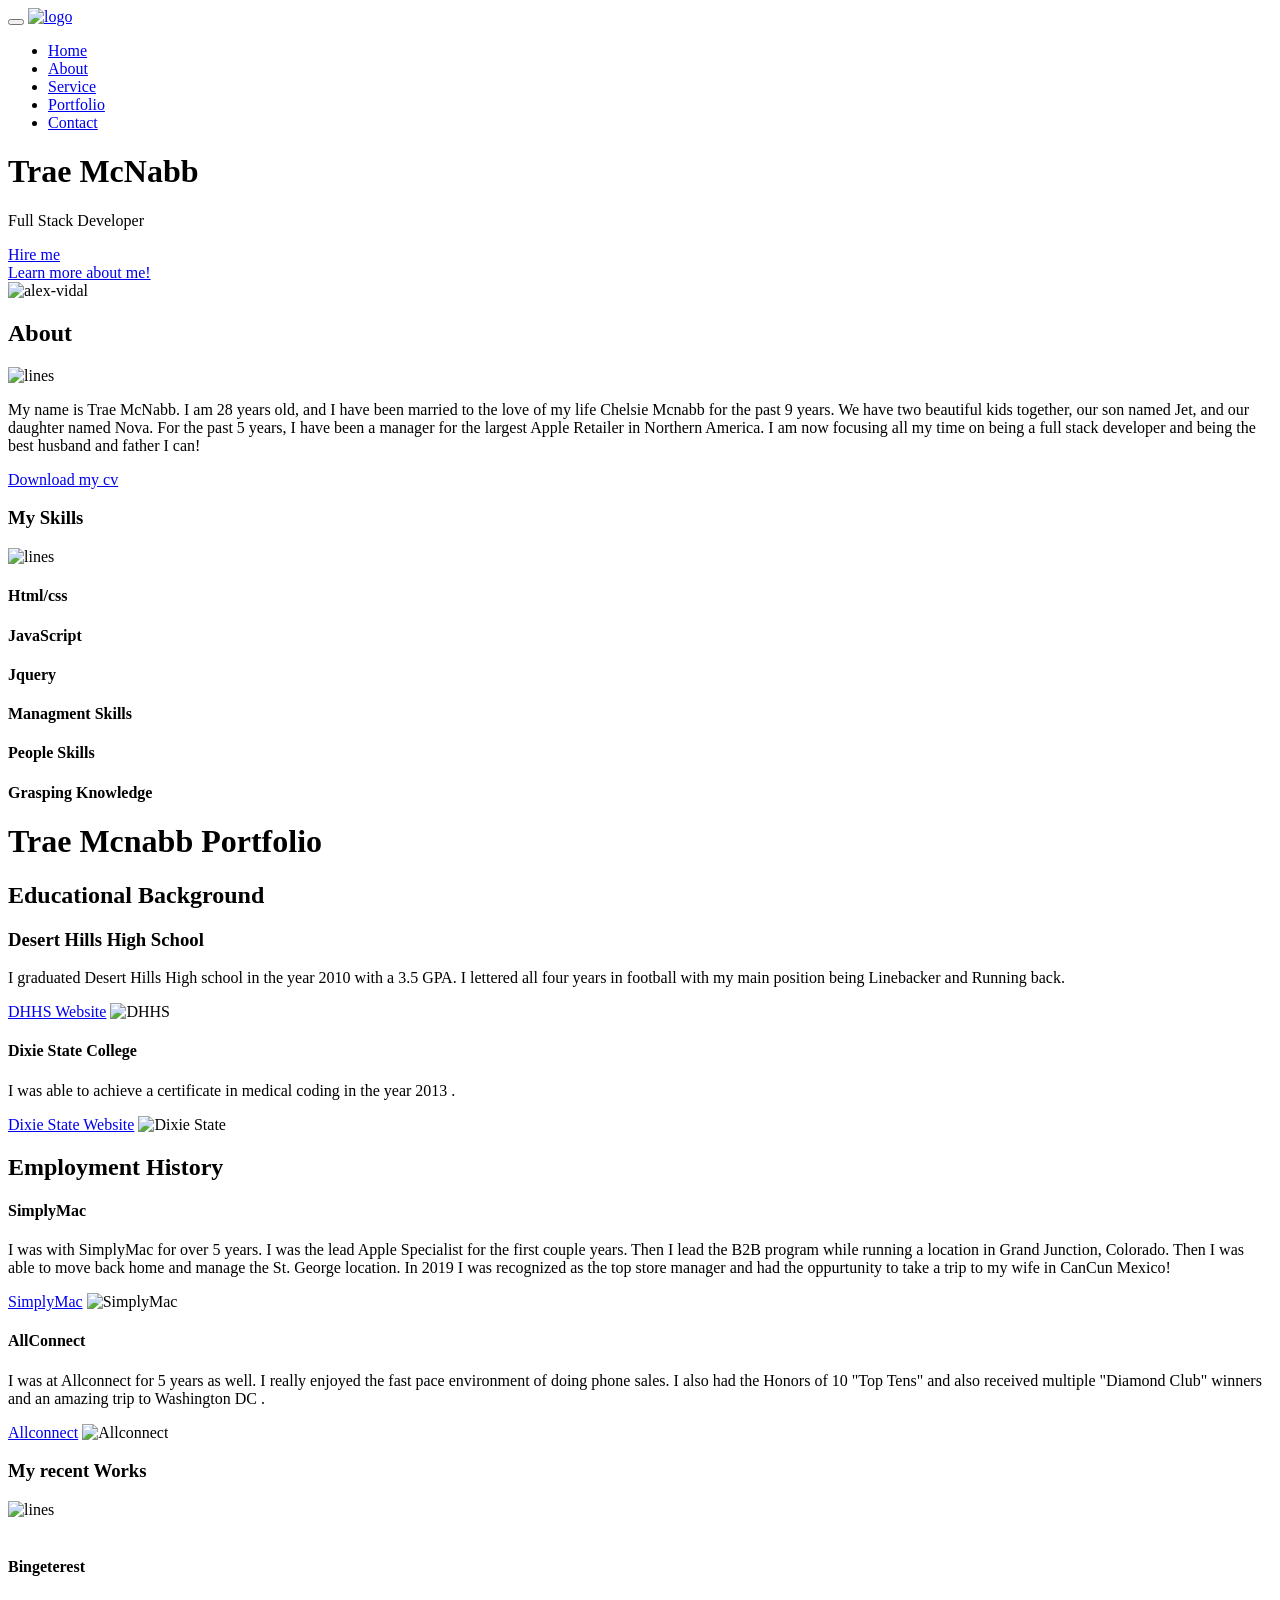
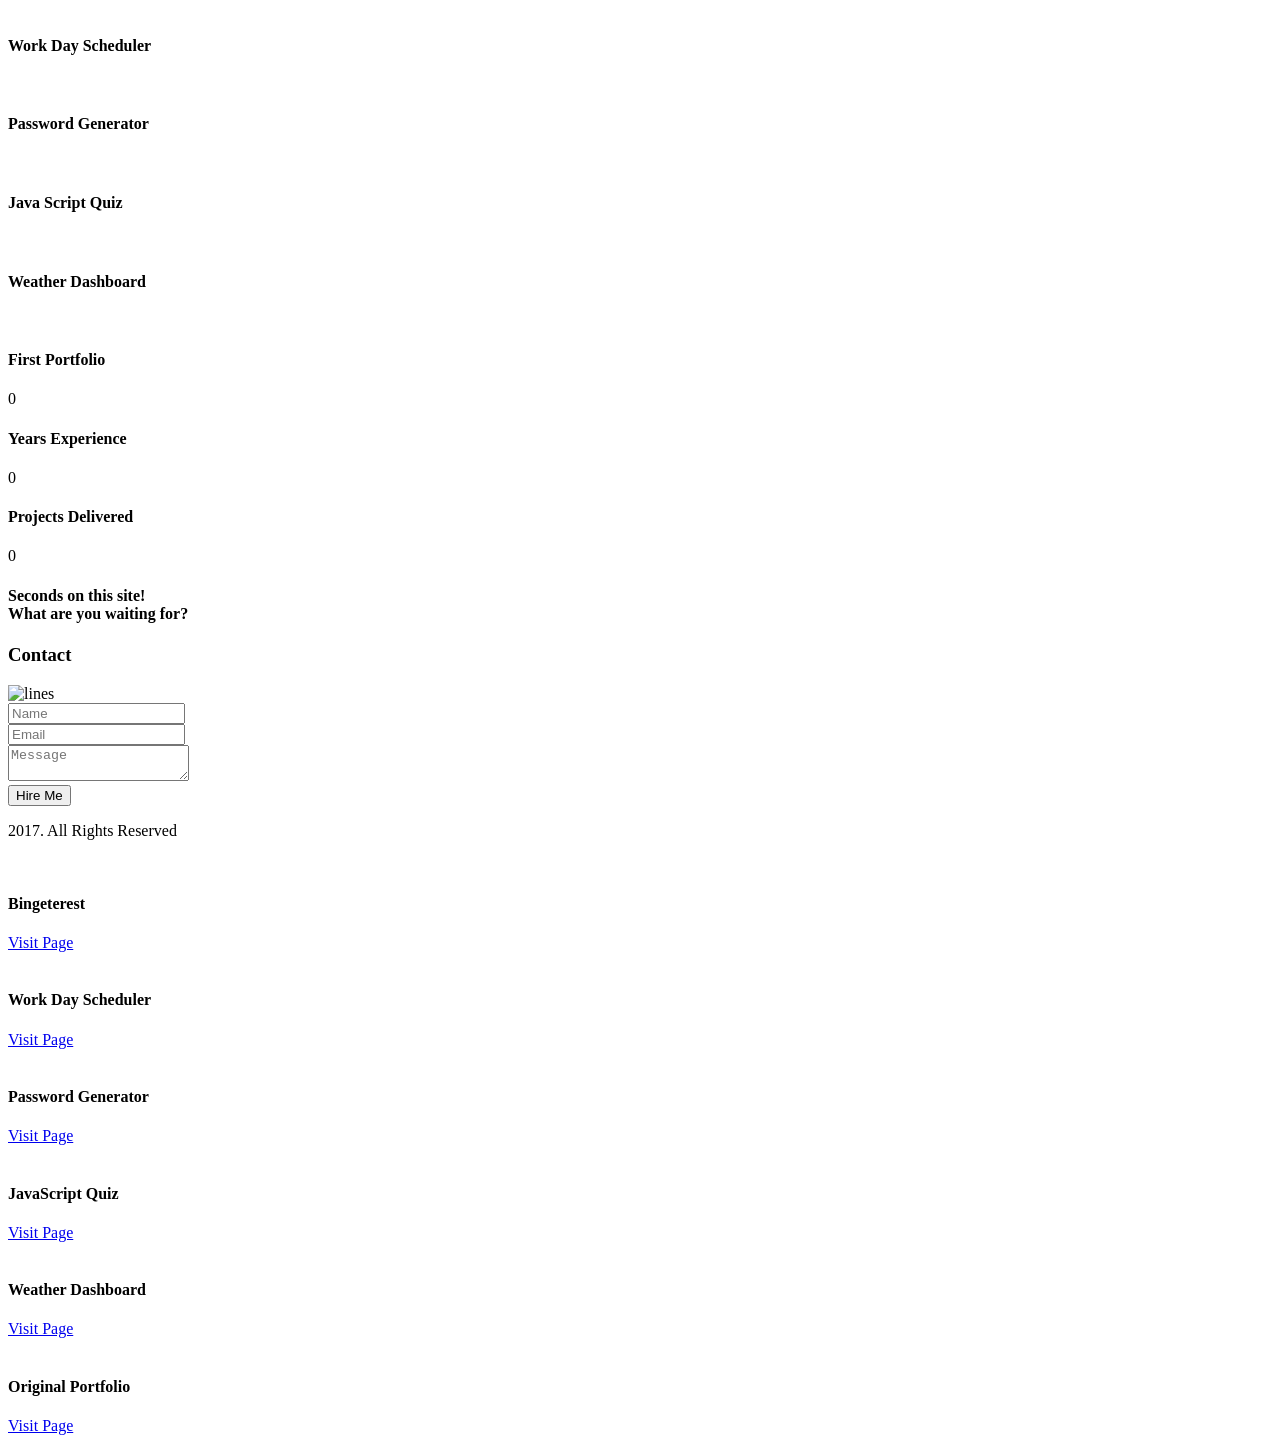
==== index.html @ 836721b4 "upload" ====
<!DOCTYPE html>
<html lang="en">
<head>

    <!-- Basic Page Needs
    ================================================== -->
    <meta http-equiv="Content-Type" content="text/html; charset=utf-8">
    <meta http-equiv="X-UA-Compatible" content="IE=edge">

    <title>PortfolioPerfect</title>

    <meta name="description" content="">
    <meta name="author" content="">
    <meta name="keywords" content="">

    <!-- Mobile Specific Metas
    ================================================== -->
    <meta name="viewport" content="width=device-width, minimum-scale=1.0, maximum-scale=1.0">
    <meta name="apple-mobile-web-app-capable" content="yes" />

    <!-- Fonts -->
    <link href="https://fonts.googleapis.com/css?family=Open+Sans:300,400,600,700" rel="stylesheet">
    <link rel="stylesheet" href="https://cdnjs.cloudflare.com/ajax/libs/font-awesome/5.15.2/css/all.min.css" integrity="sha512-HK5fgLBL+xu6dm/Ii3z4xhlSUyZgTT9tuc/hSrtw6uzJOvgRr2a9jyxxT1ely+B+xFAmJKVSTbpM/CuL7qxO8w==" crossorigin="anonymous" />
    <!-- Favicon
    ================================================== -->
    <link rel="apple-touch-icon" sizes="180x180" href="assets/img/apple-touch-icon.png">
    <link rel="icon" type="image/png" sizes="16x16" href="assets/img/logo.png">

    <!-- Stylesheets
    ================================================== -->
    <!-- Bootstrap core CSS -->
    <link href="assets/css/bootstrap.min.css" rel="stylesheet">

    <!-- Custom styles for this template -->
    <link href="assets/css/style.css" rel="stylesheet">
    <link href="assets/css/responsive.css" rel="stylesheet">

    <!-- HTML5 shim and Respond.js IE8 support of HTML5 elements and media queries -->
    <!--[if lt IE 9]>
    <script src="https://oss.maxcdn.com/libs/html5shiv/3.7.0/html5shiv.js"></script>
    <script src="https://oss.maxcdn.com/libs/respond.js/1.4.2/respond.min.js"></script>
    <![endif]-->

</head>
<body>

    <header id="masthead" class="site-header" data-anchor-target=".hero" data-top="background: rgba(255,255,255,0); padding: 30px 0; box-shadow: 0px 0px 20px 6px rgba(0, 0, 0, 0);" data-top-bottom="background: rgba(255,255,255,1); padding: 10px 0; box-shadow: 0px 0px 20px 6px rgba(0, 0, 0, 0.2);">
        <nav id="primary-navigation" class="site-navigation">
            <div class="container">
                <div class="navbar-header page-scroll">

                    <button type="button" class="navbar-toggle collapsed" data-target="#portfolio-perfect-collapse" aria-expanded="false" >
                        <span class="icon-bar"></span>
                        <span class="icon-bar"></span>
                        <span class="icon-bar"></span>
                    </button>
                    
                    <a href="#hero" class="site-logo"><img src="assets/img/logo.png" alt="logo"></a>

                </div><!-- /.navbar-header -->

                <div class="main-menu" id="portfolio-perfect-collapse">

                    <ul class="nav navbar-nav navbar-right">

                        <li class="page-scroll"><a href="#hero">Home</a></li>
                        <li class="page-scroll"><a href="#about">About</a></li>
                        <li class="page-scroll"><a href="#service">Service</a></li>
                        <li class="page-scroll"><a href="#portfolio">Portfolio</a></li>
                        <li class="page-scroll"><a href="#contact">Contact</a></li>
                        
                    </ul><!-- /.navbar-nav -->

                </div><!-- /.navbar-collapse -->

            </div>
        </nav><!-- /.primary-navigation -->
    </header><!-- /#header -->

    <div id="hero" class="hero">
        <div class="container">
            <div class="row">

                <div class="col-md-6">
                    <h1>Trae McNabb</h1>
                    <div class="page-scroll">
                        <p class="job-title">Full Stack Developer</p>
                        <a href="#contact" class="btn btn-fill ">Hire me</a>
                        <div class="clearfix visible-xxs"></div>
                        <a href="#portfolio" class="btn btn-border">Learn more about me!</a>
                    </div>
                </div>
            
                <div class="col-md-6 text-right">
                    <img src="assets/img/portfolio.jpg" height="250px" width="400px"  alt="alex-vidal">
                </div>

            </div>
        </div>
    </div><!-- /.hero -->

    <main id="main" class="site-main">

        <section id="about" class="site-section section-about text-center">
            <div class="container">
                <div class="row">
                    <div class="col-md-6 col-md-offset-3">
                        <h2>About</h2>
                        <img src="assets/img/lines.svg" class="img-lines" alt="lines">
                        <p>My name is Trae McNabb. I am 28 years old, and I have been married to the love of my life Chelsie Mcnabb for the past 9 years. We have two beautiful kids together, our son named Jet, and our daughter named Nova. For the past 5 years, I have been a manager for the largest Apple Retailer in Northern America. I am now focusing all my time on being a full stack developer and being the best husband and father I can!</p>
                        <a href="http://www.grad.illinois.edu/sites/default/files/pdfs/cvsamples.pdf" class="btn btn-fill" target="_blank" download>Download my cv</a>
                    </div>
                </div>
            </div>
        </section><!-- /.secton-about -->

        <section class="site-section section-skills">
            <div class="container">
                <div class="text-center">
                    <h3>My Skills</h3>
                    <img src="assets/img/lines.svg" class="img-lines" alt="lines">
                </div>
                <div class="row">
                    <div class="col-md-4">
                        <div class="skill">
                            <h4>Html/css</h4>
                            <div class="progress">
                                <div class="progress-bar" role="progressbar" data-transitiongoal="85"></div><!-- /.progress-bar -->
                            </div><!-- /.progress -->
                        </div><!-- /.skill -->
                        <div class="skill">
                            <h4>JavaScript</h4>
                            <div class="progress">
                                <div class="progress-bar" role="progressbar" data-transitiongoal="65"></div><!-- /.progress-bar -->
                            </div><!-- /.progress -->
                        </div><!-- /.skill -->
                    </div>
                    <div class="col-md-4">
                        <div class="skill">
                            <h4>Jquery</h4>
                            <div class="progress">
                                <div class="progress-bar" role="progressbar" data-transitiongoal="82"></div><!-- /.progress-bar -->
                            </div><!-- /.progress -->
                        </div><!-- /.skill -->
                        <div class="skill">
                            <h4>Managment Skills</h4>
                            <div class="progress">
                                <div class="progress-bar" role="progressbar" data-transitiongoal="95"></div><!-- /.progress-bar -->
                            </div><!-- /.progress -->
                        </div><!-- /.skill -->
                    </div>
                    <div class="col-md-4">
                        <div class="skill">
                            <h4>People Skills</h4>
                            <div class="progress">
                                <div class="progress-bar" role="progressbar" data-transitiongoal="97"></div><!-- /.progress-bar -->
                            </div><!-- /.progress -->
                        </div><!-- /.skill -->
                        <div class="skill">
                            <h4>Grasping Knowledge</h4>
                            <div class="progress">
                                <div class="progress-bar" role="progressbar" data-transitiongoal="95"></div><!-- /.progress-bar -->
                            </div><!-- /.progress -->
                        </div><!-- /.skill -->
                    </div>
                </div>
            </div>
        </section><!-- /.secton-skills -->

        <h1 class="text-center">Trae Mcnabb Portfolio</h1>
        <div class="card text-center">
          <div class="card-header">
            <h2 class="text-primary">Educational Background</h2>
          </div>
          <div class="card-body">
            <h3 class="card-title">Desert Hills High School</h3>
            <p class="card-text">I graduated Desert Hills High school in the year 2010 with a 3.5 GPA. I lettered all four
              years in
              football with my main position being Linebacker and Running back. </p>
            <a href="https://dhthunder.org/" target="_blank" class="btn btn-primary">DHHS Website</a>
            <img src="https://dhthunder.org/wp-content/uploads/sites/34/2014/01/Thunder_BigT_Shield-150x150.jpg"
              width="100px" height="100px" alt="DHHS" class="img-thumbnail">
          </div>
          <div class="card-footer text-muted">
          </div>
          <div class="card-body">
            <h4 class="card-title">Dixie State College</h4>
            <p class="card-text">I was able to achieve a certificate in medical coding in the year 2013 .</p>
            <a href="https://dixie.edu/" target="_blank" class="btn btn-primary">Dixie State Website</a>
            <img src="https://dixie.edu/wp-content/uploads/2019/08/1920x1080-1024x576.jpg" width="150px" height="150px"
              alt="Dixie State" class="img-thumbnail">
          </div>
          <div class="card-footer text-muted">
            <h2 class="text-primary">Employment History</h2>
          </div>
          <div class="card-body">
            <h4 class="card-title">SimplyMac</h4>
            <p class="card-text">I was with SimplyMac for over 5 years. I was the lead Apple Specialist for the first
              couple years. Then I lead the B2B program while running a location in Grand Junction, Colorado. Then I was
              able to move back home and manage the St. George location. In 2019 I was recognized as the top store manager
              and had the oppurtunity to take a trip to my wife in CanCun Mexico! </p>
            <a href="https://simplymac.com" target="_blank" class="btn btn-primary">SimplyMac</a>
            <img
              src="https://cdn.shopify.com/s/files/1/1525/0840/files/SM_logo-primary_CMYK-Charcoal_500x_e6d238ae-8790-4300-ab94-24f744f39207_500x.png?v=1591983874"
              width="150px" height="150px" alt="SimplyMac" class="img-thumbnail">
            <div class="card-footer text-muted">
            </div>
            <div class="card-body">
              <h4 class="card-title">AllConnect</h4>
              <p class="card-text">I was at Allconnect for 5 years as well. I really enjoyed the fast pace environment of
                doing phone sales. I also had the Honors of 10 "Top Tens" and also received multiple "Diamond Club"
                winners and an amazing trip to Washington DC .</p>
              <a href="https://www.allconnect.com/" target="_blank" class="btn btn-primary">Allconnect</a>
              <img
                src="https://res-5.cloudinary.com/crunchbase-production/image/upload/c_lpad,h_170,w_170,f_auto,b_white,q_auto:eco/v1429740011/dbr8umysdcnnr0fxrzpr.jpg"
                width="150px" height="150px" alt="Allconnect" class="img-thumbnail">
            </div>
          </div>
        </div>
      </div>
        </section><!-- /.secton-services -->

        <section id="portfolio" class="site-section section-portfolio">
            <div class="container">
                <div class="text-center">
                    <h3>My recent Works</h3>
                    <img src="assets/img/lines.svg" class="img-lines" alt="lines">
                </div>
                <div class="row">
                    <div class="col-md-4 col-xs-6">
                        <div class="portfolio-item">
                            <img src="assets/img/bingeterest.png" class="img-res" alt="">
                            <div class="portfolio-item-info">
                                <h4>Bingeterest</h4>
                                <a href="#" data-toggle="modal" data-target="#portfolioItem1"><span class="glyphicon glyphicon-eye-open"></span></a>
                                <a href="#"><span class="glyphicon glyphicon-link"></span></a>
                            </div><!-- /.portfolio-item-info -->
                        </div><!-- /.portfolio-item -->
                    </div>
                    <div class="col-md-4 col-xs-6">
                        <div class="portfolio-item">
                            <img src="assets/img/workday.png" class="img-res" alt="">
                            <div class="portfolio-item-info">
                                <h4>Work Day Scheduler</h4>
                                <a href="#" data-toggle="modal" data-target="#portfolioItem2"><span class="glyphicon glyphicon-eye-open"></span></a>
                                <a href="#"><span class="glyphicon glyphicon-link"></span></a>
                            </div><!-- /.portfolio-item-info -->
                        </div><!-- /.portfolio-item -->
                    </div>
                    <div class="col-md-4 col-xs-6">
                        <div class="portfolio-item">
                            <img src="assets/img/password.png" class="img-res" alt="">
                            <div class="portfolio-item-info">
                                <h4>Password Generator</h4>
                                <a href="#" data-toggle="modal" data-target="#portfolioItem3"><span class="glyphicon glyphicon-eye-open"></span></a>
                                <a href="#"><span class="glyphicon glyphicon-link"></span></a>
                            </div><!-- /.portfolio-item-info -->
                        </div><!-- /.portfolio-item -->
                    </div>
                    <div class="col-md-4 col-xs-6">
                        <div class="portfolio-item">
                            <img src="assets/img/quiz.png" class="img-res" alt="">
                            <div class="portfolio-item-info">
                                <h4>Java Script Quiz</h4>
                                <a href="#" data-toggle="modal" data-target="#portfolioItem4"><span class="glyphicon glyphicon-eye-open"></span></a>
                                <a href="#"><span class="glyphicon glyphicon-link"></span></a>
                            </div><!-- /.portfolio-item-info -->
                        </div><!-- /.portfolio-item -->
                    </div>
                    <div class="col-md-4 col-xs-6">
                        <div class="portfolio-item">
                            <img src="assets/img/weather.png" class="img-res" alt="">
                            <div class="portfolio-item-info">
                                <h4>Weather Dashboard</h4>
                                <a href="#" data-toggle="modal" data-target="#portfolioItem5"><span class="glyphicon glyphicon-eye-open"></span></a>
                                <a href="#"><span class="glyphicon glyphicon-link"></span></a>
                            </div><!-- /.portfolio-item-info -->
                        </div><!-- /.portfolio-item -->
                    </div>
                    <div class="col-md-4 col-xs-6">
                        <div class="portfolio-item">
                            <img src="assets/img/started.png" class="img-res" alt="">
                            <div class="portfolio-item-info">
                                <h4>First Portfolio</h4>
                                <a href="#" data-toggle="modal" data-target="#portfolioItem6"><span class="glyphicon glyphicon-eye-open"></span></a>
                                <a href="#"><span class="glyphicon glyphicon-link"></span></a>
                            </div><!-- /.portfolio-item-info -->
                        </div><!-- /.portfolio-item -->
                    </div>
                </div>
            </div>
        </section><!-- /.secton-portfolio -->

        <section class="site-section section-counters text-center">
            <div class="container">
                <div class="row">
                    <div class="col-sm-4 col-xs-12">
                        <p class="counter start" data-to="1" data-speed="2000">0</p>
                        <h4>Years Experience</h4>
                    </div>
                    <div class="col-sm-4 col-xs-12">
                        <p class="counter start" data-to="10" data-speed="2000">0</p>       
                        <h4>Projects Delivered</h4>      
                    </div>
                    <div class="col-sm-4 col-xs-12">
                        <p id="infinity" class="counter" data-from="0" data-to="1" data-speed="1000">0</p>
                        <h4>Seconds on this site!<br>What are you waiting for?</h4>
                    </div>
                </div>
            </div>
        </section><!-- /.section-counters -->

        <section id="contact" class="site-section section-form text-center">
            <div class="container">

                <h3>Contact</h3>
                <img src="assets/img/lines.svg" class="img-lines" alt="lines">
                <form>
                    <div class="row">
                        <div class="col-sm-6">
                            <input type="text" name="name" class="form-control mt-x-0" placeholder="Name" required>
                        </div>
                        <div class="col-sm-6">
                            <input type="email" name="email" class="form-control" placeholder="Email" required>   
                        </div>
                        <div class="col-sm-12">
                            <textarea name="message" id="mesaage" class="form-control" placeholder="Message" required></textarea>
                        </div>
                    </div>
                    <button href="#" class="btn btn-border" type="submit">Hire Me <span class="glyphicon glyphicon-send"></span></button>
                </form>
            </div>
        </section><!-- /.section-form -->

    </main><!-- /#main -->

    <footer id="colophon" class="site-footer">
        <div class="container">
            <div class="row">
                <div class="col-sm-4 col-xs-12">
                    <a class="icon facebook-bg" href="#"><i class="icon-facebook"></i></a>
                    <a class="icon twitter-bg" href="#"><i class="icon-twitter"></i></a>
                    <a class="icon gplus-bg" href="#"><i class="icon-linkedin"></i></a>
                    <a class="icon linkedin-bg" href="#"><i class="icon-gplus"></i></a>
                </div>
                <div class="col-sm-4 col-sm-offset-0 col-xs-6 col-xs-offset-3"><p class="copyright">2017. All Rights Reserved</p></div>
                <div class="col-sm-4 col-xs-3">
                    <div class="text-right page-scroll">
                        <a class="icon icon-up-bg" href="#hero"><i class="icon-up"></i></a>
                    </div>
                </div>
            </div>
        </div>
    </footer><!-- /#footer -->

    <!-- Modals -->
    <div id="portfolioItem1" class="modal fade" role="dialog">
      <div class="modal-dialog">
        <div class="modal-content">
          <div class="modal-header">
            <a class="close" data-dismiss="modal"><span class="glyphicon glyphicon-remove"></span></a>
            <img class="img-res" src="assets/img/bingeterest.png" alt="">
          </div>
          <div class="modal-body">
            <h4 class="modal-title">Bingeterest</h4>
          </div>
          <div class="modal-footer">
            <a href="https://landonross.github.io/Bingeterest/" class="btn btn-fill">Visit Page</a>
          </div>
        </div><!-- /.modal-content -->
      </div><!-- /.modal-dialog -->
    </div><!-- /.modal -->

    <div id="portfolioItem2" class="modal fade" role="dialog">
      <div class="modal-dialog">
        <div class="modal-content">
          <div class="modal-header">
            <a class="close" data-dismiss="modal"><span class="glyphicon glyphicon-remove"></span></a>
            <img class="img-res" src="assets/img/weather.png" alt="">
          </div>
          <div class="modal-body">
            <h4 class="modal-title">Work Day Scheduler</h4>
          </div>
          <div class="modal-footer">
            <a href="https://trae1357.github.io/calender/" class="btn btn-fill">Visit Page</a>
          </div>
        </div><!-- /.modal-content -->
      </div><!-- /.modal-dialog -->
    </div><!-- /.modal -->

    <div id="portfolioItem3" class="modal fade" role="dialog">
      <div class="modal-dialog">
        <div class="modal-content">
          <div class="modal-header">
            <a class="close" data-dismiss="modal"><span class="glyphicon glyphicon-remove"></span></a>
            <img class="img-res" src="assets/img/password.png" alt="">
          </div>
          <div class="modal-body">
            <h4 class="modal-title">Password Generator</h4>
          </div>
          <div class="modal-footer">
            <a href="https://trae1357.github.io/passwordgen/" class="btn btn-fill">Visit Page</a>
          </div>
        </div><!-- /.modal-content -->
      </div><!-- /.modal-dialog -->
    </div><!-- /.modal -->

    <div id="portfolioItem4" class="modal fade" role="dialog">
      <div class="modal-dialog">
        <div class="modal-content">
          <div class="modal-header">
            <a class="close" data-dismiss="modal"><span class="glyphicon glyphicon-remove"></span></a>
            <img class="img-res" src="assets/img/quiz.png" alt="">
          </div>
          <div class="modal-body">
            <h4 class="modal-title">JavaScript Quiz</h4>
          </div>
          <div class="modal-footer">
            <a href="https://trae1357.github.io/quiz/" class="btn btn-fill">Visit Page</a>
          </div>
        </div><!-- /.modal-content -->
      </div><!-- /.modal-dialog -->
    </div><!-- /.modal -->

    <div id="portfolioItem5" class="modal fade" role="dialog">
      <div class="modal-dialog">
        <div class="modal-content">
          <div class="modal-header">
            <a class="close" data-dismiss="modal"><span class="glyphicon glyphicon-remove"></span></a>
            <img class="img-res" src="assets/img/weather.png" alt="">
          </div>
          <div class="modal-body">
            <h4 class="modal-title">Weather Dashboard</h4>
          </div>
          <div class="modal-footer">
            <a href="https://trae1357.github.io/weather/" class="btn btn-fill">Visit Page</a>
          </div>
        </div><!-- /.modal-content -->
      </div><!-- /.modal-dialog -->
    </div><!-- /.modal -->

    <div id="portfolioItem6" class="modal fade" role="dialog">
      <div class="modal-dialog">
        <div class="modal-content">
          <div class="modal-header">
            <a class="close" data-dismiss="modal"><span class="glyphicon glyphicon-remove"></span></a>
            <img class="img-res" src="assets/img/started.png" alt="">
          </div>
          <div class="modal-body">
            <h4 class="modal-title">Original Portfolio</h4>
          </div>
          <div class="modal-footer">
            <a href="https://trae1357.github.io/portfolio1/" class="btn btn-fill">Visit Page</a>
          </div>
        </div><!-- /.modal-content -->
      </div><!-- /.modal-dialog -->
    </div><!-- /.modal -->

    <!-- Bootstrap core JavaScript
    ================================================== -->
    <!-- Placed at the end of the document so the pages load faster -->
    <script src="https://ajax.googleapis.com/ajax/libs/jquery/3.1.1/jquery.min.js"></script>
    <script src="assets/js/bootstrap.min.js"></script>
    <script src="https://cdnjs.cloudflare.com/ajax/libs/jquery-easing/1.4.1/jquery.easing.min.js"></script>
    <script src="assets/js/skrollr.min.js"></script>
    <script src="https://cdnjs.cloudflare.com/ajax/libs/bootstrap-progressbar/0.9.0/bootstrap-progressbar.min.js"></script>
    <script src="assets/js/jquery.countTo.min.js"></script>
    <script src="assets/js/script.js"></script>
  
</body>
</html>
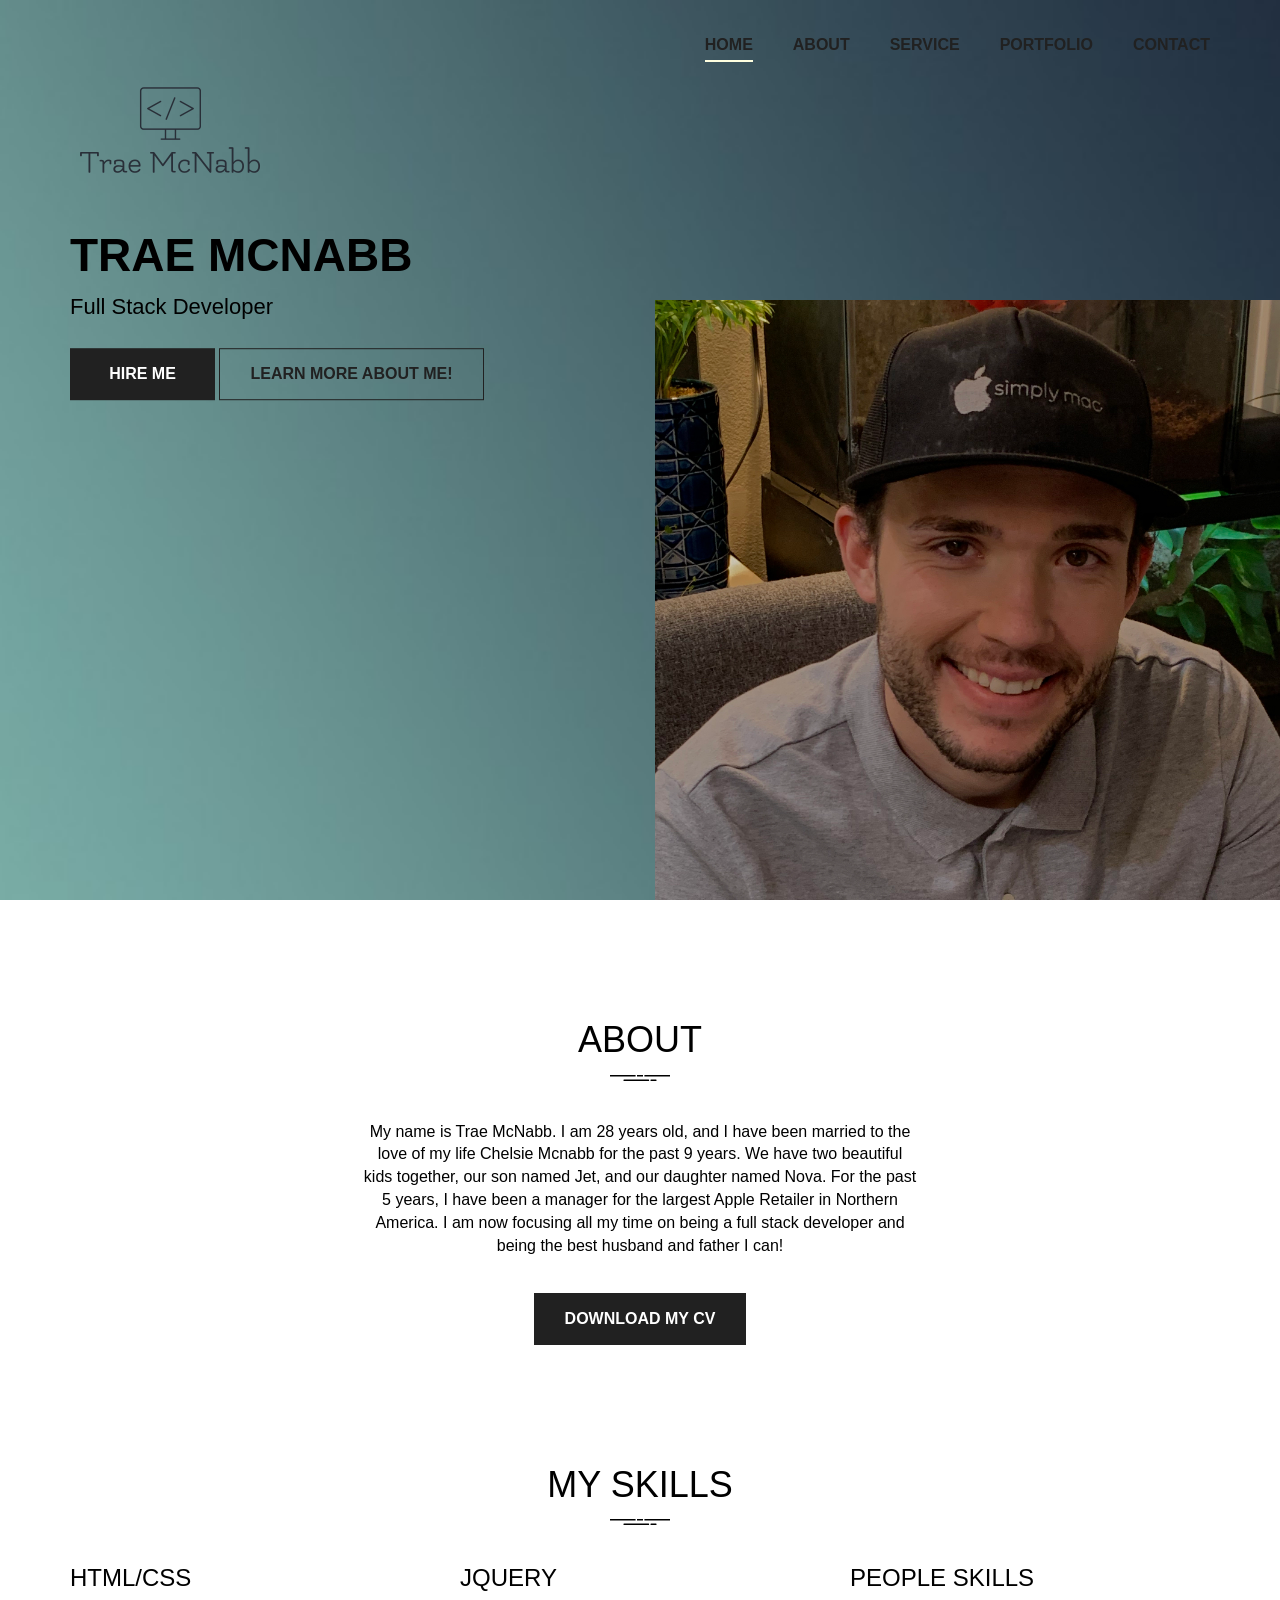
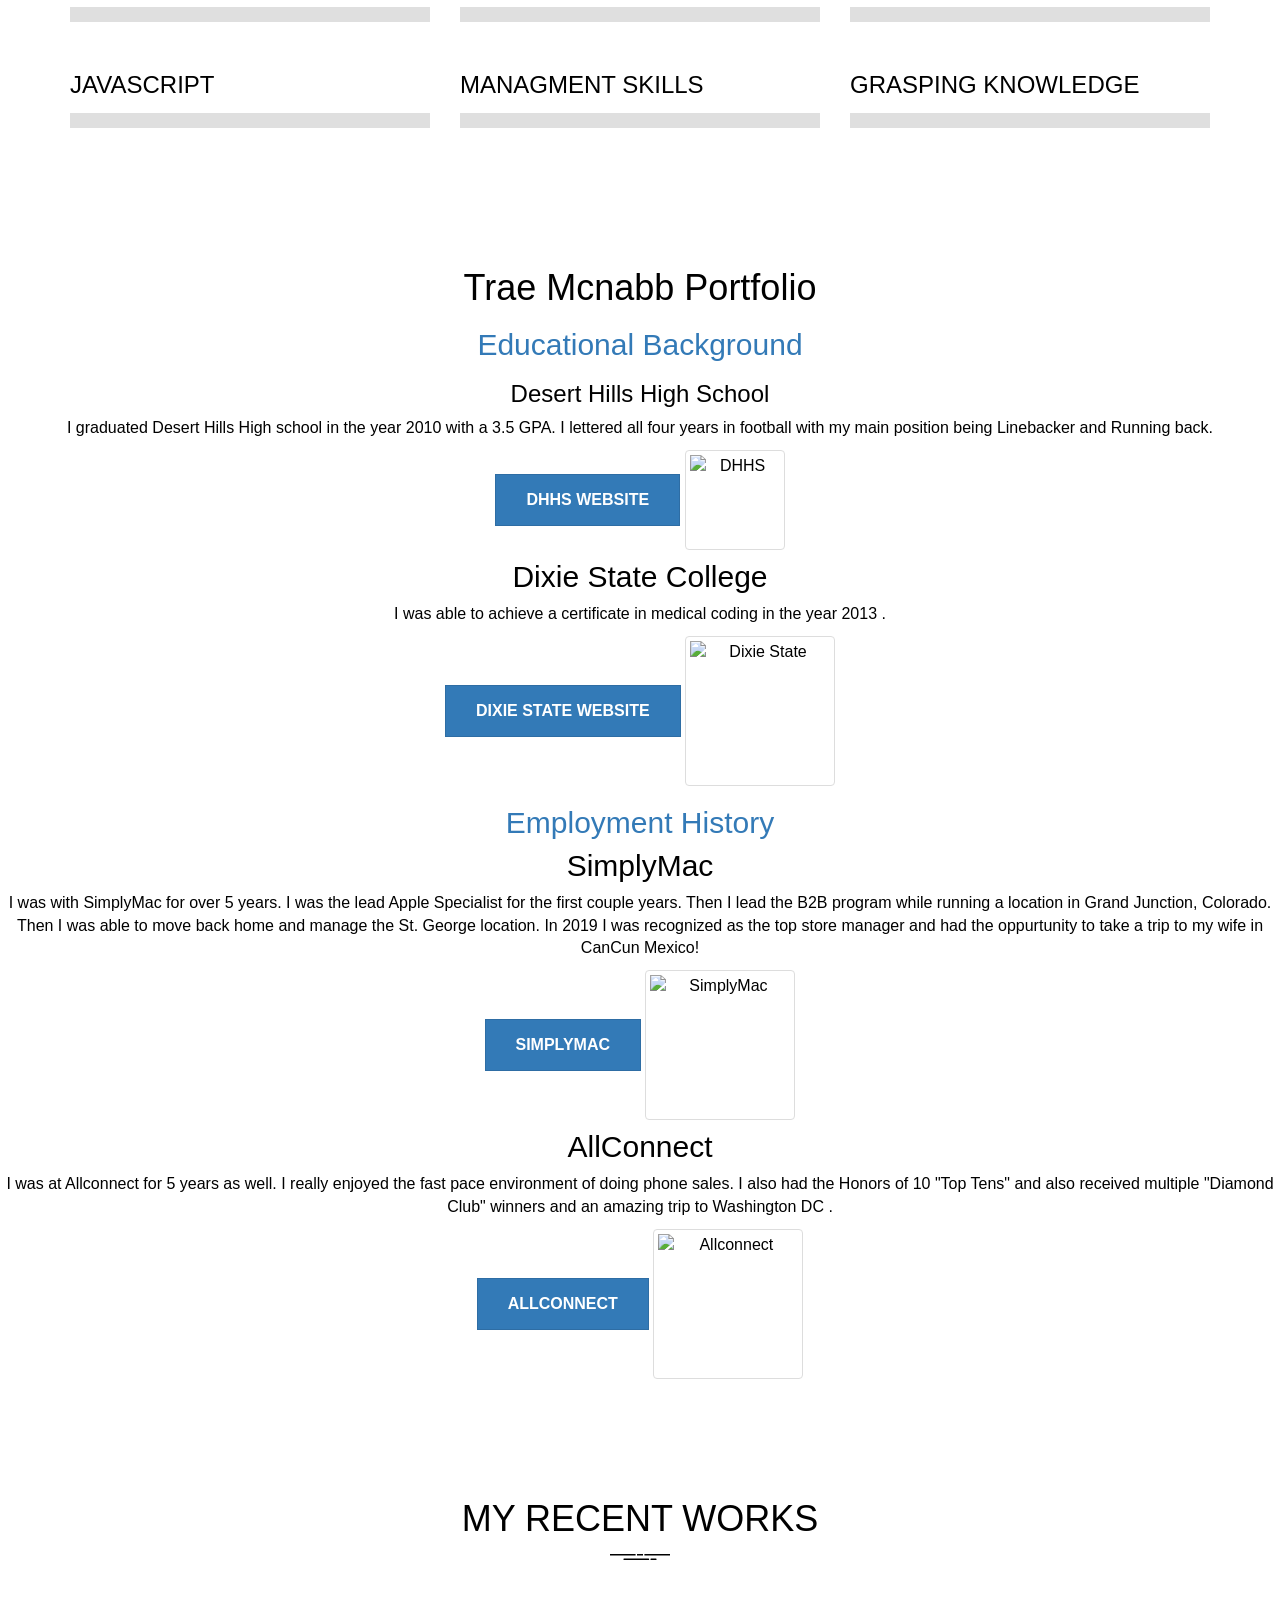
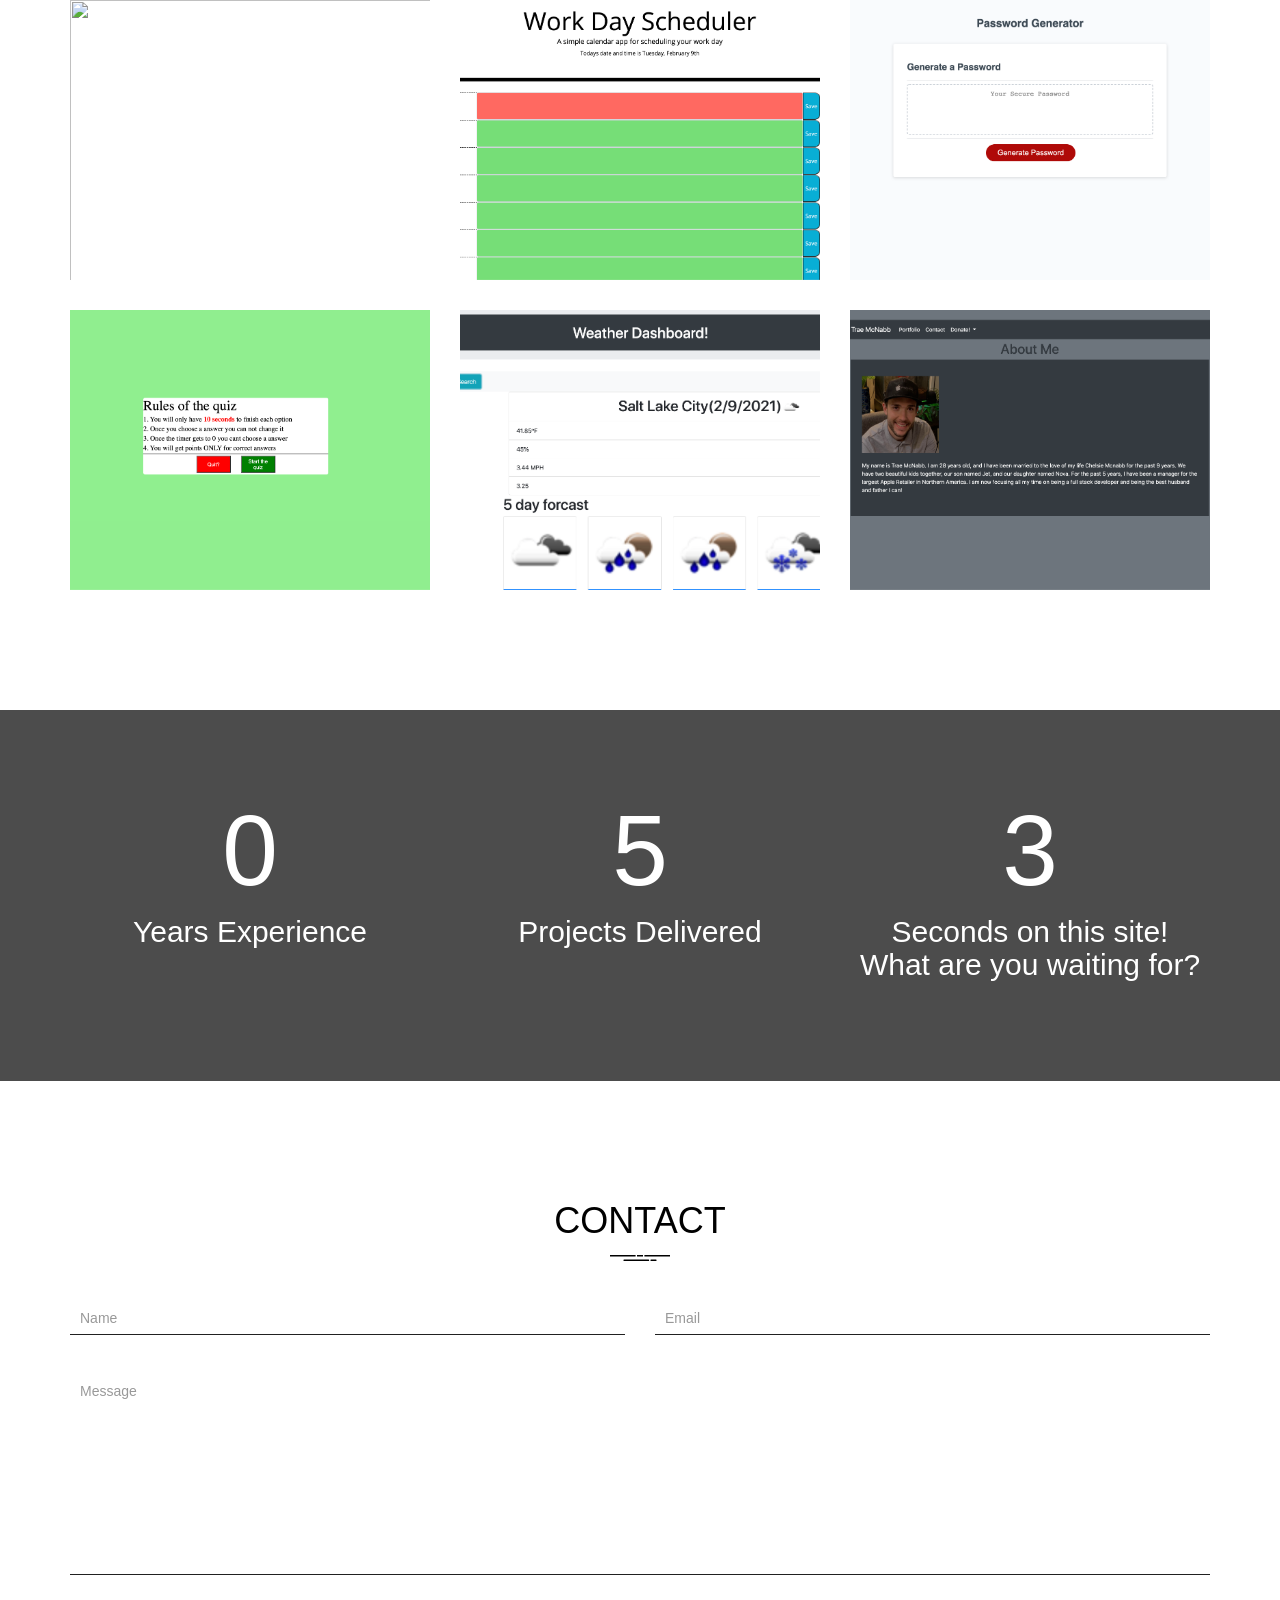
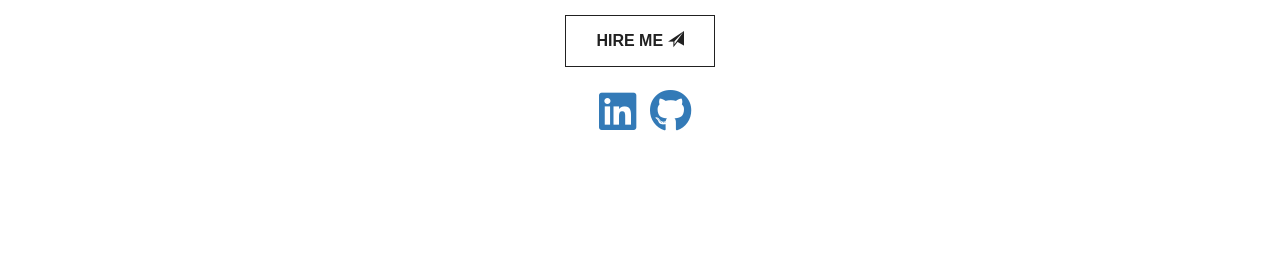
==== commit fc48aa76: "pushing css" ====
--- a/index.html
+++ b/index.html
@@ -34,6 +34,7 @@
     <!-- Custom styles for this template -->
     <link href="assets/css/style.css" rel="stylesheet">
     <link href="assets/css/responsive.css" rel="stylesheet">
+    <link rel="stylesheet" href="https://cdnjs.cloudflare.com/ajax/libs/font-awesome/5.15.2/css/all.min.css" integrity="sha512-HK5fgLBL+xu6dm/Ii3z4xhlSUyZgTT9tuc/hSrtw6uzJOvgRr2a9jyxxT1ely+B+xFAmJKVSTbpM/CuL7qxO8w==" crossorigin="anonymous" />
 
     <!-- HTML5 shim and Respond.js IE8 support of HTML5 elements and media queries -->
     <!--[if lt IE 9]>
@@ -92,7 +93,7 @@
                 </div>
             
                 <div class="col-md-6 text-right">
-                    <img src="assets/img/portfolio.jpg" height="250px" width="400px"  alt="alex-vidal">
+                    <img src="assets/img/portfolio.jpg" class="w-100"  alt="alex-vidal">
                 </div>
 
             </div>
@@ -328,6 +329,13 @@
                         </div>
                     </div>
                     <button href="#" class="btn btn-border" type="submit">Hire Me <span class="glyphicon glyphicon-send"></span></button>
+                    <br>
+                    <br>
+                    <a href="https://www.linkedin.com/in/trae-mcnabb-627a061ba/"><i class="fab fa-linkedin "></i></a> <a href="https://github.com/trae1357"><i class="fab fa-github"></i></a>
+
+
+                    
+                  
                 </form>
             </div>
         </section><!-- /.section-form -->
@@ -346,7 +354,9 @@
                 <div class="col-sm-4 col-sm-offset-0 col-xs-6 col-xs-offset-3"><p class="copyright">2017. All Rights Reserved</p></div>
                 <div class="col-sm-4 col-xs-3">
                     <div class="text-right page-scroll">
-                        <a class="icon icon-up-bg" href="#hero"><i class="icon-up"></i></a>
+                        <a class="icon icon-up-bg" href="#hero"><i class="icon-up"></i></a> 
+
+
                     </div>
                 </div>
             </div>
--- a/assets/css/style.css
+++ b/assets/css/style.css
@@ -0,0 +1,582 @@
+/*
+ * Theme Name: 
+ * Theme URI: 
+ * Author: Milan Savov
+ * Author URI/Mail: milan.savov@gmail.com
+ * Version: 1.0
+ * */
+
+/* FONT
+================================================== */
+@font-face {
+  font-family: 'fontello';
+  src: url('../fonts/fontello.eot?37927580');
+  src: url('../fonts/fontello.eot?37927580#iefix') format('embedded-opentype'),
+       url('../fonts/fontello.woff2?37927580') format('woff2'),
+       url('../fonts/fontello.woff?37927580') format('woff'),
+       url('../fonts/fontello.ttf?37927580') format('truetype'),
+       url('../fonts/fontello.svg?37927580#fontello') format('svg');
+  font-weight: normal;
+  font-style: normal;
+}
+ 
+ [class^="icon-"]:before, [class*=" icon-"]:before {
+  font-family: "fontello";
+  font-style: normal;
+  font-weight: normal;
+  speak: none;
+  display: inline-block;
+  text-decoration: inherit;
+  width: 1em;
+  margin-right: .2em;
+  text-align: center;
+  font-variant: normal;
+  text-transform: none;
+  line-height: 1em;
+  margin-left: .2em;
+  -webkit-font-smoothing: antialiased;
+  -moz-osx-font-smoothing: grayscale;
+}
+ 
+.icon-twitter:before { content: '\f099'; } /* '' */
+.icon-facebook:before { content: '\f09a'; } /* '' */
+.icon-gplus:before { content: '\f0d5'; } /* '' */
+.icon-linkedin:before { content: '\f0e1'; } /* '' */
+.icon-linkedin:before { content: '\f0e1'; } /* '' */
+.icon-up:before { content: '\f176'; } /* '' */
+
+/* CUSTOM RESETS
+================================================== */
+a {
+    transition: color 0.25s ease-in-out;
+    -moz-transition: color 0.25s ease-in-out;
+    -webkit-transition: color 0.25s ease-in-out;
+    -o-transition: color 0.25s ease-in-out;
+    -ms-transition: color 0.25s ease-in-out;
+}
+
+a:focus,
+a:hover {
+    outline: 0 none;
+    text-decoration: none;
+}
+
+h4 {
+    font-size: 30px;
+}
+
+/* Buttons */ 
+.btn {
+    min-width: 145px;
+    line-height: 50px;
+    padding: 0 30px;
+    font-size: 16px;
+    font-weight: 600;
+    text-transform: uppercase;
+    border-radius: 0;
+    transition: box-shadow 0.25s ease-in-out;
+    -moz-transition: box-shadow 0.25s ease-in-out;
+    -webkit-transition: box-shadow 0.25s ease-in-out;
+    -o-transition: box-shadow 0.25s ease-in-out;
+    -ms-transition: box-shadow 0.25s ease-in-out;
+}
+
+.btn-fill {
+    color: #fff;
+    background-color: #212121;
+}
+
+.btn-border {
+    background-color: transparent;
+    color: #212121;
+    border: 1px solid #212121; 
+}
+
+.btn-fill:hover,
+.btn-fill:focus {
+    color: #fff;
+}
+
+.btn:hover,
+.btn:focus {
+    box-shadow: 0px 10px 18px 0px rgba(0, 0, 0, 0.15);
+}
+
+/* Input fields */
+.form-control {
+    padding-left: 10px;
+    border: 0;
+    border-bottom: 1px solid #212121;
+    border-radius: 0;
+    background-color: transparent; 
+    box-shadow: none;
+    outline: 0 none transparent;
+    -webkit-appearance:none;
+ }
+
+textarea {
+    margin-top: 40px;
+    min-height: 200px;
+    resize: none;
+}
+
+.form-control:focus {
+    box-shadow: none;
+    border-bottom-color: #e1e1e1;
+}
+
+::-moz-placeholder,
+::-webkit-input-placeholder {
+    font-size: 16px;
+}
+
+/* LAYOUT
+================================================== */
+html, body {
+    width: 100%;
+    height: 100%;
+    margin: 0;
+    padding: 0;
+    font-family: 'Open Sans', sans-serif;
+    font-size: 16px;
+    color:black;
+}
+
+.img-res {
+    display: block;
+    width: 100vw;
+    height: 100vh;
+    max-width: 100%;
+    max-height: 100%;
+    object-fit: cover;
+}
+
+.visible-xxs {
+    display: none;
+}
+
+/* Background-color */
+.gray-bg {
+    background-color:rebeccapurple;
+}
+
+/* HEADER
+================================================== */
+.site-header {
+    position: fixed;
+    top: 0;
+    width: 100%;
+    background-color: transparent;
+    z-index: 5;
+}
+
+.site-logo img {
+    padding-bottom: 2px;
+}
+
+/* Navigation */
+.navbar-nav > li > a {
+    padding: 5px 0;
+    font-weight: 600;
+    color: #212121;
+    text-transform: uppercase;
+    border-bottom: 2px solid transparent;
+    transition: border-color 0.25s ease-in-out;
+    -moz-transition: border-color 0.25s ease-in-out;
+    -webkit-transition: border-color 0.25s ease-in-out;
+    -o-transition: border-color 0.25s ease-in-out;
+    -ms-transition: border-color 0.25s ease-in-out;
+}
+
+.navbar-nav.navbar-right {
+    margin-right: 0;
+}
+
+.navbar-nav > li + li > a {
+    margin-left: 40px;
+}
+
+.navbar-nav > li > a:hover,
+.navbar-nav > li.active > a,
+.nav > li > a:hover,
+.nav > li.active > a {
+    background-color: transparent;
+    border-bottom: 2px solid lightyellow;
+}
+
+.nav > li > a:focus {
+    background-color: transparent;
+}
+
+/* HERO
+================================================== */
+.hero { 
+    background: url(../img/colorbg.jpg) no-repeat center / cover; 
+    height: 100%;
+    width: 100%;
+    min-height: 700px;
+    padding-left: -500px;
+}
+
+.hero .container {
+    position: relative;
+    height: 100%;
+}
+
+.hero .col-md-6:first-child {
+    position: absolute;
+    top: 35%;
+    left: 0;
+    transform: translateY(-50%);
+    -webkit-transform: translateY(-50%);
+    -ms-transform: translateY(-50%);
+    -moz-transform: translateY(-50%);
+    -o-transform: translateY(-50%);
+    z-index: 2;
+}
+
+.hero .col-md-6:last-child {
+    position: absolute;
+    right: 0;
+    bottom: 0;
+}
+
+.hero h1 {
+    font-size: 46px;
+    font-weight: 700;
+    margin: 0 0 15px;
+    text-transform: uppercase;
+}
+
+.job-title {
+    font-size: 22px;
+    margin-bottom: 30px;
+    line-height: 1;
+} 
+
+.hero img {
+    height: 600px;
+}
+
+/* SITEMAIN
+================================================== */
+.site-main {
+    position: relative;
+    margin-bottom: 100px;
+    background-color: #fff;
+    z-index: 1;
+}
+/* site-section */
+.site-section {
+   padding-top: 120px;
+}
+
+.site-section h2,
+.site-section h3 {
+    font-size: 36px;
+    margin: 0;
+    text-transform: uppercase;
+}
+
+.img-lines {
+    margin: 15px 0 40px;
+}
+
+.site-section p {
+    margin-bottom: 35px;
+}
+
+/* Section: Skills */
+.section-skills {
+    padding-bottom: 120px;
+}
+
+.skill + .skill {
+    margin-top: 50px;
+}
+
+.skill h4 {
+    font-size: 24px;
+    text-transform: uppercase;
+    margin: 0 0 15px;
+}
+
+.progress {
+    height: 15px;
+    margin-bottom: 0;
+    border-radius: 0;
+    background-color: #dfdfdf;
+    box-shadow: none;
+}
+
+.progress-bar {
+    background-color: red;  
+}
+
+/* Section: Services */
+.section-services {
+    position: relative;
+    padding-top: 220px;
+}
+
+.section-services:before {
+    content: '';
+    background: url(../img/backgroundport.jpg) no-repeat fixed center / cover;
+    width: 100%;
+    height: 400px; 
+    position: absolute;
+    left: 0;
+    top: 0;
+}
+
+.overlay:after {
+    content: '';
+    width: 100%;
+    height: 400px; 
+    position: absolute;
+    background-color: rgba(255,255,255,0.5);
+    top: 0;
+    left: 0;
+    z-index: 0;
+}
+
+.section-services .container {
+    padding: 120px 100px;
+    position: relative;
+    background-color: #fff;
+    box-shadow: 0px 0px 40px 8px rgba(0, 0, 0, 0.2);
+    z-index: 1;
+}
+
+.service h4 {
+    margin: 25px 0;
+    font-size: 24px;
+    font-weight: 700;
+}
+
+.service p {
+    color:lightslategrey;
+    margin-bottom: 0;
+}
+
+/* Section: Portfolio */
+.section-portfolio {
+    padding-bottom: 120px;
+}
+
+.portfolio-item {
+    height: 280px;
+    margin-bottom: 30px;
+    position: relative;
+}
+
+.section-portfolio .col-md-4:nth-last-child(-n+3) .portfolio-item {
+    margin-bottom: 0;
+}
+
+.portfolio-item:before {
+    content: '';
+    height: 100%;
+    width: 100%;
+    position: absolute;
+    top: 0;
+    left: 0;
+    z-index: 1;
+    transition: background-color 0.25s ease-in-out;
+    -moz-transition: background-color 0.25s ease-in-out;
+    -webkit-transition: background-color 0.25s ease-in-out;
+    -o-transition: background-color 0.25s ease-in-out;
+    -ms-transition: background-color 0.25s ease-in-out;
+}
+
+.portfolio-item:hover:before{
+    background-color: rgba(33,33,33,0.6);
+}
+
+.portfolio-item-info {
+    position: absolute;
+    top: 150px;
+    left: 0px;
+    z-index: 999;
+    opacity: 0;
+    transition: opacity 0.25s ease-in-out, left 0.25s ease-in-out;
+    -moz-transition: opacity 0.25s ease-in-out, left 0.25s ease-in-out;
+    -webkit-transition: opacity 0.25s ease-in-out, left 0.25s ease-in-out;
+    -o-transition: opacity 0.25s ease-in-out, left 0.25s ease-in-out;
+    -ms-transition: opacity 0.25s ease-in-out, left 0.25s ease-in-out;
+}
+
+.portfolio-item:hover .portfolio-item-info {
+    left: 50px;
+    opacity: 1;
+}
+
+.portfolio-item-info h4 {
+    margin: 0 0 20px;
+    font-weight: 700;
+    color: #fff;
+}
+
+.portfolio-item-info a {
+    padding: 6px 7px 4px;
+    font-size: 12px;
+    border: 1px solid #fff;
+    border-radius: 50px;
+    color: red;
+    transition: color 0.25s ease-in-out, background-color 0.25s ease-in-out;
+    -moz-transition: color 0.25s ease-in-out, background-color 0.25s ease-in-out;
+    -webkit-transition: color 0.25s ease-in-out, background-color 0.25s ease-in-out;
+    -o-transition: color 0.25s ease-in-out, background-color 0.25s ease-in-out;
+    -ms-transition: color 0.25s ease-in-out, background-color 0.25s ease-in-out;
+}
+
+.portfolio-item-info a:hover {
+    color: #212121;
+    background-color: #fff;
+}
+
+.section-portfolio .btn {
+    margin-top: 10px;
+}
+
+/* Modal */
+.modal {
+    z-index: 9999;
+}
+
+.modal-content {
+    border-radius: 0;
+    box-shadow: 0px 0px 40px 8px rgba(0, 0, 0, 0.2);
+}
+
+.modal-header {
+    position: relative;
+    padding: 0;
+    height: 500px;
+}
+
+.modal-header .close {
+    position: absolute;
+    right: 0;
+    padding: 10px 11px;
+    margin-top: 0;
+    background-color: #fff;
+    font-size: 16px;
+    color: #212121;
+    border-left: 1px solid #212121;
+    border-bottom: 1px solid #212121;
+    opacity: 1;
+    transition: box-shadow 0.25s ease-in-out;
+    -moz-transition: box-shadow 0.25s ease-in-out;
+    -webkit-transition: box-shadow 0.25s ease-in-out;
+    -o-transition: box-shadow 0.25s ease-in-out;
+    -ms-transition: box-shadow 0.25s ease-in-out;
+}
+
+.modal-header .close:hover {
+    box-shadow: 0px 10px 18px 0px rgba(0, 0, 0, 0.2);
+}
+
+.modal-body h4 {
+    font-weight: 700;
+}
+
+.modal-footer {
+    text-align: center;
+}
+
+/* Section: Counters */
+.section-counters {
+    background: url(../img/counters-bg.jpg) no-repeat fixed center / cover;
+    width: 100%;
+    padding: 100px 0;
+    position: relative;
+}
+
+.section-counters:before {
+    content: '';
+    position: absolute;
+    top: 0;
+    left: 0;
+    width: 100%;
+    height: 100%;
+    background-color: rgba(0,0,0,0.7);
+}
+
+.section-counters h4 {
+    color: #fff;
+    margin: 25px 0 0;
+}
+
+.site-section p.counter {
+    font-size: 100px;
+    font-weight: 300;
+    color: #fff;
+    margin: 0;
+    line-height: 0.8;
+}
+
+/* Section: Form*/
+.section-form {
+    padding-bottom: 120px;
+}
+
+.section-form .btn {
+    margin-top: 40px;
+}
+
+/* FOOTER
+================================================== */
+.site-footer {
+    position: fixed;
+    bottom: 0;
+    padding: 30px 0;
+    width: 100%;
+    background-color: #212121;
+    z-index: -1;
+}
+
+.icon {
+    line-height: 40px;
+    padding: 9px 11px;
+    color: #fff;
+    border: 1px solid #fff;
+    border-radius: 50%;
+}
+
+.icon + .icon {
+    margin-left: 5px;
+}
+
+.icon i:before {
+    margin:0;
+}
+
+.icon:hover {
+    background-color: #fff;
+}
+
+.site-footer a {
+    transition: color 0.25s ease-in-out, background-color 0.25s ease-in-out;
+    -moz-transition: color 0.25s ease-in-out, background-color 0.25s ease-in-out;
+    -webkit-transition: color 0.25s ease-in-out, background-color 0.25s ease-in-out;
+    -o-transition: color 0.25s ease-in-out, background-color 0.25s ease-in-out;
+    -ms-transition: color 0.25s ease-in-out, background-color 0.25s ease-in-out;
+}
+
+a.twitter-bg:hover {color: #55acee;}
+a.facebook-bg:hover{color: #3b5998;}
+a.gplus-bg:hover{color: #007bb5;} 
+a.linkedin-bg:hover {color: #dd4b39;}
+a.icon-up-bg:hover {color: #212121;}
+
+.copyright {
+    margin-bottom: 0;
+    line-height: 40px;
+    color: #fff;
+    text-align: center;
+}
+.fa-linkedin, .fa-github{
+    font-size: 32pt;
+    padding-left: 10px;
+}
--- a/assets/css/responsive.css
+++ b/assets/css/responsive.css
@@ -0,0 +1,464 @@
+/*==========  Non-Mobile First Method  ==========*/
+
+/* Large Devices, Wide Screens */
+@media only screen and (max-width : 1199px) {
+	/* HEADER
+	================================================== */
+	/* Navigation */
+	.navbar-nav > li + li > a {
+	    margin-left: 30px;
+	}
+
+	/* HERO
+	================================================== */
+	.hero {
+		min-height: 600px;
+	}
+
+	.hero img {
+		height: 500px;
+	}
+
+	/* SITEMAIN
+	================================================== */
+	/* Modal */
+	.modal-header {
+		height: 400px;
+	}
+}
+
+/* Medium Devices, Desktops */
+@media only screen and (max-width : 991px) {
+	/* CUSTOM RESETS
+	================================================== */
+	h4 {
+		font-size: 24px;
+	}
+
+	/* Buttons */ 
+	.btn {
+	    min-width: 120px;
+	    line-height: 40px;
+	    padding: 0 25px;
+	    font-size: 14px;
+	} 
+
+	/* HEADER
+	================================================== */
+	/* Navigation */
+	.navbar-nav > li > a {
+		font-size: 14px;
+	}
+
+	.navbar-nav > li + li > a {
+	    margin-left: 20px;
+	}
+
+	/* HERO
+	================================================== */
+	.hero h1 {
+		font-size: 38px
+	}
+
+	.job-title {
+		font-size: 20px;
+	}
+
+	.hero img {
+		height: 420px;
+	}
+
+	/* SITEMAIN
+	================================================== */
+	.site-section {
+		padding-top: 90px;
+	}
+
+	.section-skills,
+	.section-portfolio,
+	.section-form {
+	    padding-bottom: 90px;
+	}
+
+	.site-section h2,
+	.site-section h3 {
+		font-size: 32px
+	}
+
+	/* Section: Skills */
+	.section-skills .col-md-4 + .col-md-4,
+	.skill + .skill {
+		margin-top: 20px;
+	}
+
+	.skill h4 {
+		font-size: 22px;
+	}
+
+	/* Section: Services */
+	.section-services{
+		padding-top: 200px;
+	}
+
+	.section-services .container {
+		padding: 70px 90px;
+	}
+	
+	.service h4 {
+		font-size: 22px; 
+	}
+
+	/* Section: Portfolio */
+	.section-portfolio .col-md-4:nth-last-child(-n+3) .portfolio-item {
+	    margin-bottom: 30px;
+	}
+
+	.section-portfolio .col-md-4:nth-last-child(-n+2) .portfolio-item {
+	    margin-bottom: 0;
+	}
+
+	/* Section: Counters */
+	.section-counters {
+		padding: 70px 0;
+	}
+
+	.site-section p.counter {
+		font-size: 80px;
+	}
+
+	/* Modal */
+	.modal-header {
+		height: 350px;
+	}
+}
+
+/* Small Devices, Tablets */
+@media only screen and (max-width : 767px) {
+	/* CUSTOM RESETS
+	================================================== */
+	h4 {
+		font-size: 20px;
+	}
+
+	/* Buttons */ 
+	.btn {
+	    min-width: 100px;
+	    line-height: 30px;
+	    padding: 0 20px;
+	} 
+
+	/* Input fields */
+	.form-control {
+	 	margin-top: 25px;
+	}
+
+	/* Margin and Paddings Resets */
+	.mt-x-0 {
+	    margin-top: 0;
+	}
+
+	/* HEADER
+	================================================== */
+	.site-logo {
+		padding-left: 15px;
+	}
+
+	.site-logo img {
+		height: 22px;
+	}
+
+	/* Navigation */
+	.navbar-toggle {
+	    margin: 0 15px 0 0;
+	    padding: 5px 0;
+	   	border: 0;
+	}
+
+	.navbar-toggle .icon-bar {
+		height: 1px;
+		width: 30px;
+	    background-color: #212121;
+	    -webkit-transition: all 0.3s;
+	    -moz-transition: all 0.3s;
+	    -ms-transition: all 0.3s;
+	    -o-transition: all 0.3s;
+	    transition: all 0.3s;
+	}
+
+	.navbar-toggle .icon-bar + .icon-bar {
+		margin-top: 6px; 
+	}
+
+	.navbar-toggle.act .icon-bar:first-child, 
+	.navbar-toggle.act .icon-bar:last-child  { 
+	    position: absolute;
+	    top: 10px;
+	    height: 2px;
+	    background-color: #fff;
+	}
+
+	.navbar-toggle.act .icon-bar:first-child {
+		-webkit-transform: rotate(45deg);
+		-moz-transform: rotate(45deg);
+		-ms-transform: rotate(45deg);
+		-o-transform: rotate(45deg);
+		transform: rotate(45deg);
+	}
+
+	.navbar-toggle.act .icon-bar:last-child  {
+		-webkit-transform: rotate(-45deg);
+		-moz-transform: rotate(-45deg);
+		-ms-transform: rotate(-45deg);
+		-o-transform: rotate(-45deg);
+		transform: rotate(-45deg);
+	}
+
+	.navbar-toggle.act .icon-bar:nth-child(2) {
+		opacity: 0;
+	}
+
+	.navbar-toggle.act .icon-bar + .icon-bar  {
+	    margin-top: 0px;
+	}
+
+	.navbar-nav > li > a,
+	.navbar-nav > li + li > a {
+		display: inline-block;
+		margin: 0;
+		color: #fff;
+	}
+
+	.navbar-nav > li > a:hover,
+	.navbar-nav > li.active > a,
+	.nav > li > a:hover,
+	.nav > li.active > a {
+	    border-bottom: 2px solid #fff;
+	}
+
+	.navbar-toggle.act {
+		z-index: 9999;
+		height: 25px;
+	}
+
+	.main-menu {
+		background-color: rgba(33,33,33,0.9);
+		position: fixed;
+		left: 0;
+		top: 0;
+		z-index: 100;
+		height: 100%;
+		width: 100%;
+		display: table;
+		text-align: center;
+		opacity: 0;
+		-webkit-transition: all 500ms cubic-bezier(0.68, -0.55, 0.265, 1.55);
+		transition: all 500ms cubic-bezier(0.68, -0.55, 0.265, 1.55);
+		-webkit-transform: scale(0);
+		transform: scale(0);
+	}
+
+	.main-menu.act {
+		opacity: 1;
+		-webkit-transform: scale(1);
+		transform: scale(1);
+	}
+
+	.main-menu.act ul li {
+		opacity: 1;
+		-webkit-transform: translateX(0);
+		transform: translateX(0);
+	}
+
+	.main-menu ul {
+		display: table-cell;
+		vertical-align: middle;
+	}
+
+	.main-menu li {
+		padding: 8px 0;
+		-webkit-transition: all 400ms 510ms;
+		transition: all 400ms 510ms;
+		opacity: 0;
+	}
+
+	.main-menu li:nth-child(odd) {
+		-webkit-transform: translateX(30%);
+		transform: translateX(30%);
+	}
+
+	.main-menu li:nth-child(even) {
+		-webkit-transform: translateX(-30%);
+		transform: translateX(-30%);
+	}
+
+	/* HERO
+	================================================== */
+	.hero .col-md-6:first-child {
+		top: 30%;
+	}
+
+	.hero h1 {
+		font-size: 32px
+		
+	}
+
+	.job-title {
+		font-size: 18px;
+		margin-bottom: 20px;
+	}
+
+	.hero img {
+		height: 360px
+	}
+
+	/* SITEMAIN
+	================================================== */
+	.site-main {
+		margin-bottom: 140px;
+	}
+
+	/* site-section */
+	.site-section {
+	   padding-top: 60px;
+	}
+
+	.section-skills,
+	.section-portfolio,
+	.section-form {
+	    padding-bottom: 60px;
+	}
+
+	.site-section h2,
+	.site-section h3 {
+	    font-size: 28px;
+	}
+
+	.img-lines {
+	    margin: 10px 0 30px;
+	}
+
+	.site-section p {
+	    margin-bottom: 25px;
+	}
+
+	/* Section: Skills */
+	.skill h4 {
+	    text-transform: uppercase;
+	    margin-bottom: 10px;
+	}
+
+	/* Section: Services */
+	.section-services {
+		padding-top: 180px;
+	}
+
+	.service h4 {
+		margin: 10px 0;
+	}
+
+	/* Section: Portfolio */
+	.section-portfolio .col-xs-6:nth-child(odd) {
+		padding-right: 7.5px;
+	}
+
+	.section-portfolio .col-xs-6:nth-child(even) {
+		padding-left: 7.5px;
+	}
+
+	.portfolio-item,
+	.section-portfolio .col-md-4:nth-last-child(-n+3) .portfolio-item {
+		margin-bottom: 15px; 
+	}
+
+	.section-portfolio .col-md-4:nth-last-child(-n+2) .portfolio-item {
+		margin-bottom: 0px;
+	}
+
+	.section-services .container {
+		width: 90%;
+		padding: 40px 20px;
+	}
+
+	/* Section: Counters */
+	.section-counters .col-xs-12 + .col-xs-12 {
+		margin-top: 25px;
+	}
+
+	/* Section: Form */
+	.section-form .btn {
+		margin-top: 25px;
+	}
+
+	/* Modal */
+	.modal-header {
+		height: 250px;
+	}
+
+	/* FOOTER
+	================================================== */
+	.site-footer .col-xs-12 {
+		text-align: center;
+	}
+}
+
+/* Extra Small Devices, Phones */ 
+@media only screen and (max-width : 479px) {
+	.visible-xxs {
+		display: block;
+	}
+
+	/* HERO
+	================================================== */
+	.hero .visible-xxs + .btn {
+		margin-top: 10px;
+	}
+
+	/* SITEMAIN
+	================================================== */
+	.site-main {
+		margin-bottom: 180px;
+	}
+
+	/* Section: Portfolio */
+	.section-portfolio .col-xs-6 {
+		width: 100%;
+		padding: 0;
+	}
+
+	.section-portfolio .col-xs-6:nth-child(odd) {
+		padding-right: 0px;
+	}
+
+	.section-portfolio .col-xs-6:nth-child(even) {
+		padding-left: 0px;
+	}
+
+	.portfolio-item,
+	.section-portfolio .col-md-4:nth-last-child(-n+3) .portfolio-item {
+		margin-bottom: 0px; 
+	}
+
+	.section-portfolio .btn {
+		margin-top: 25px;
+	}
+
+	/* FOOTER
+	================================================== */
+	.site-footer .row {
+		display:flex;
+		flex-direction: column-reverse;	
+	}
+
+	.site-footer .text-right{
+		text-align: center;
+	}
+
+	.site-footer .col-xs-6,
+	.site-footer .col-xs-3 {
+		width: 100%;
+	}
+
+	.site-footer .col-xs-offset-3 {
+		margin-left: 0;
+	}
+}
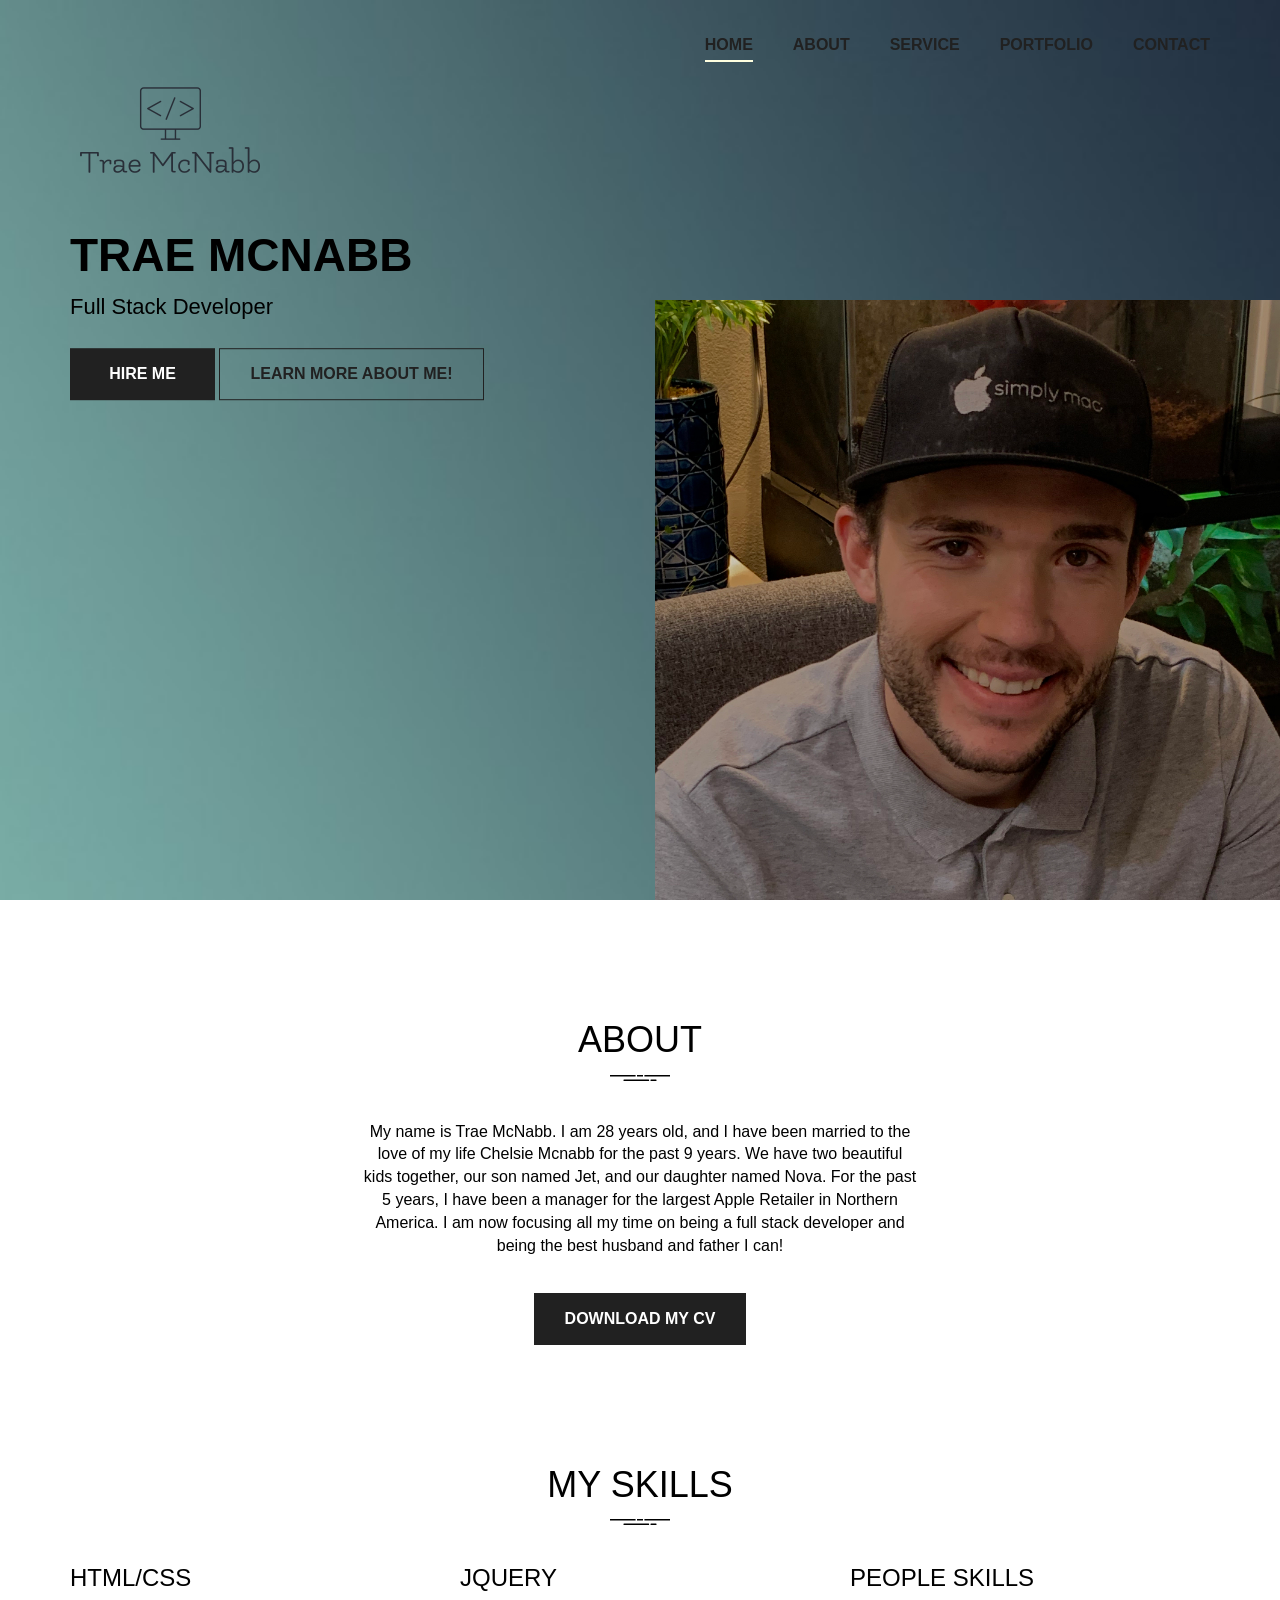
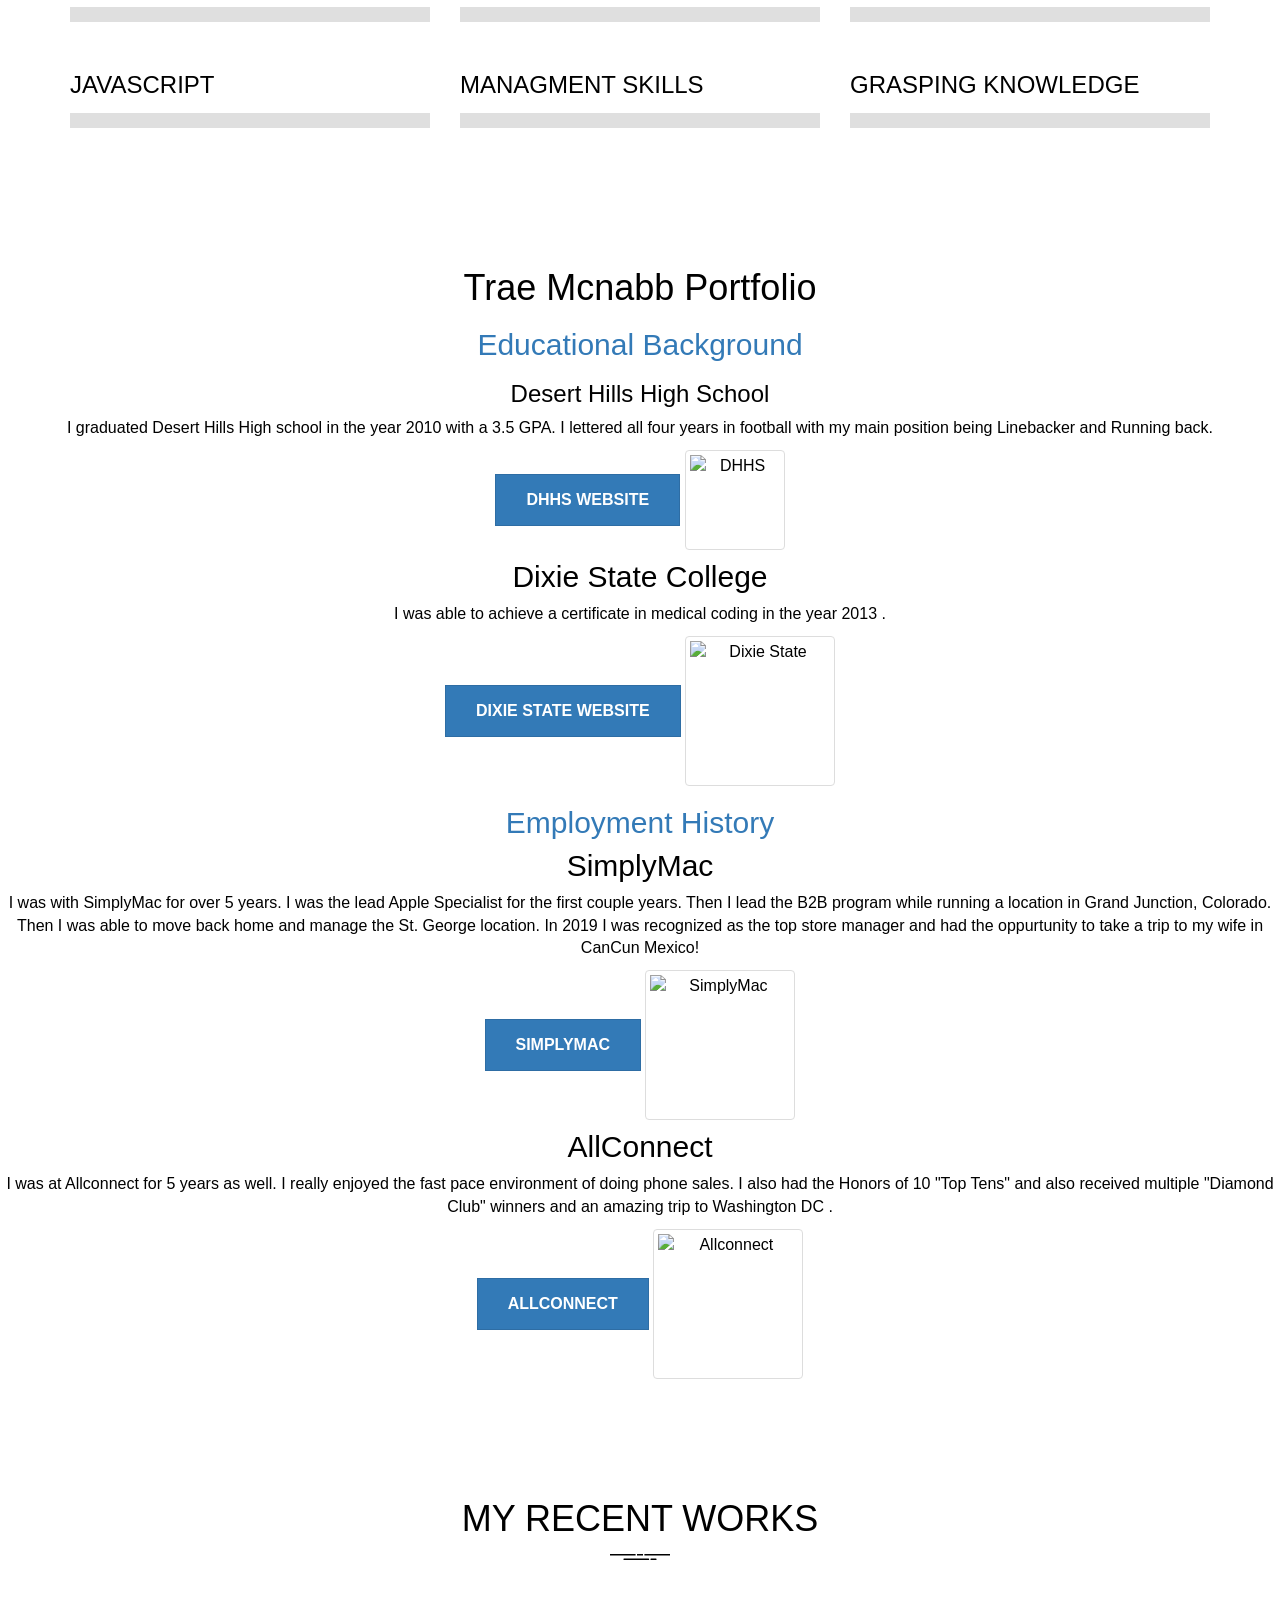
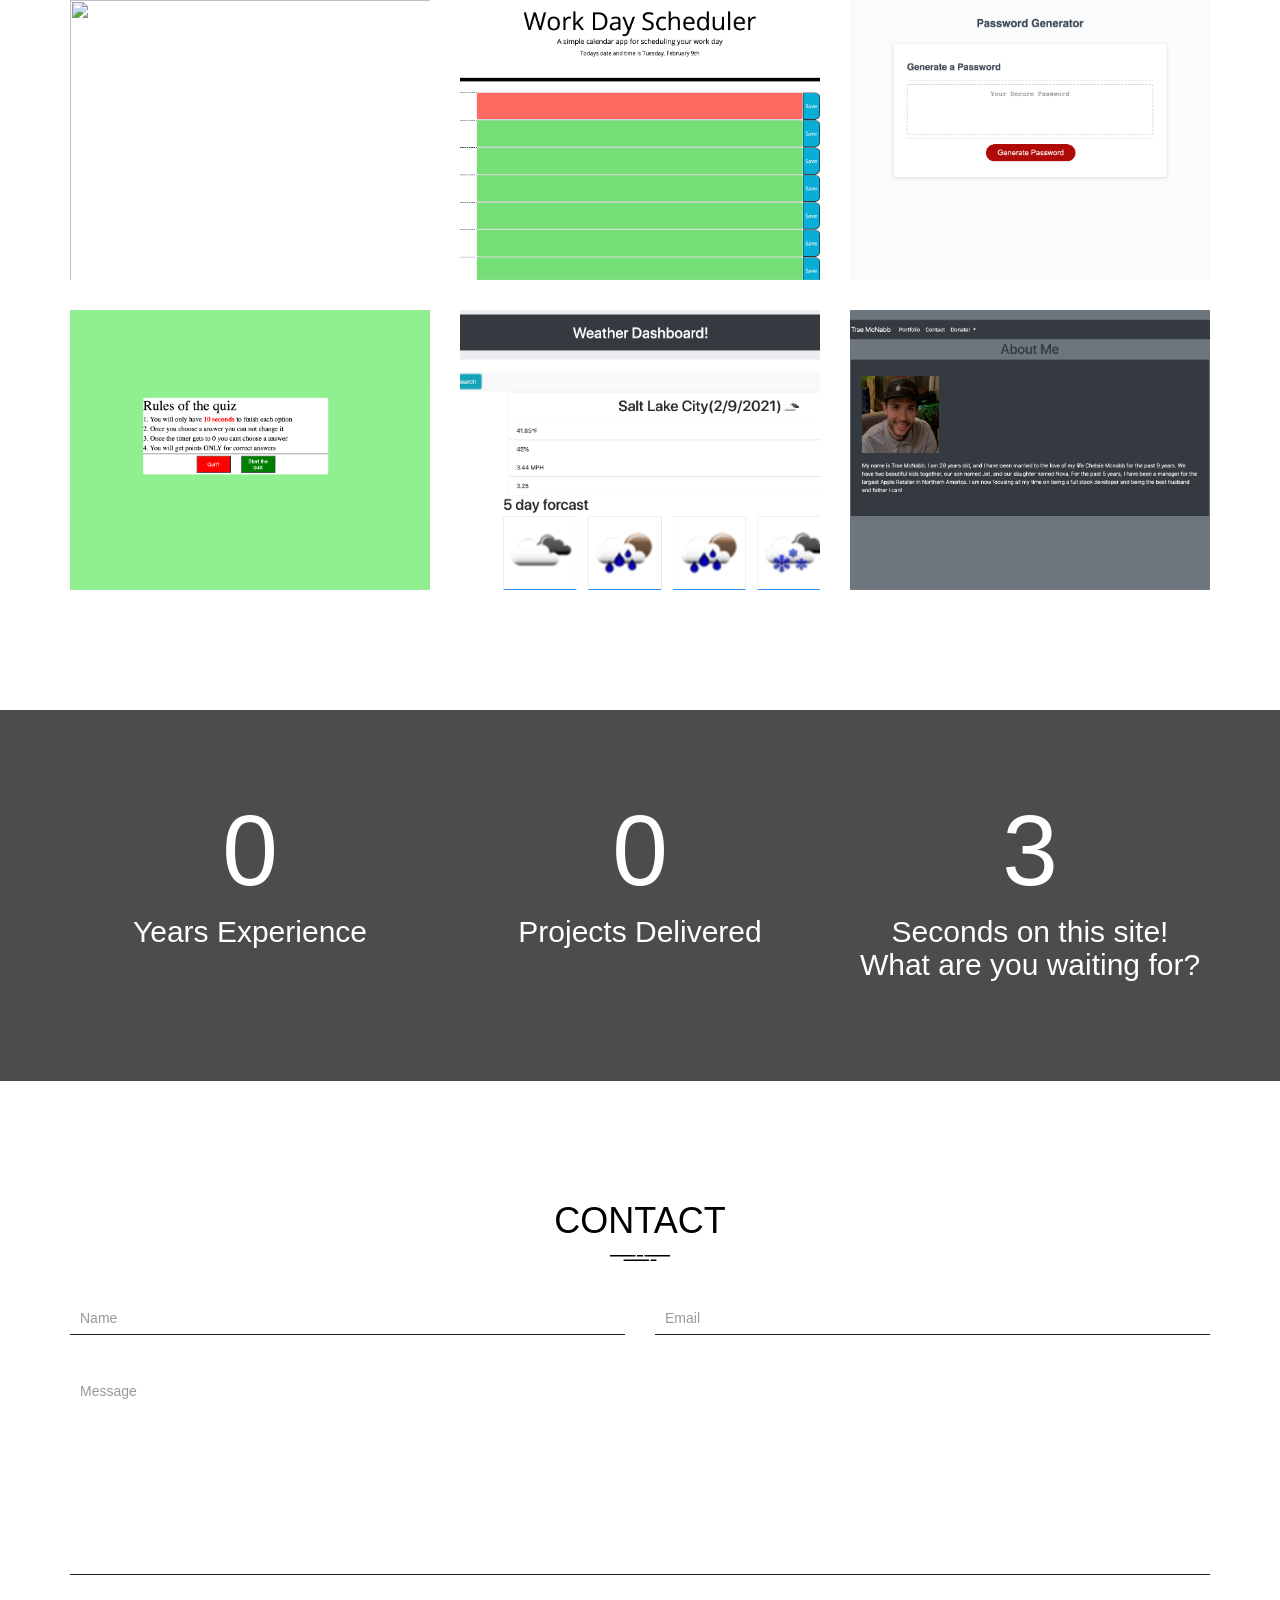
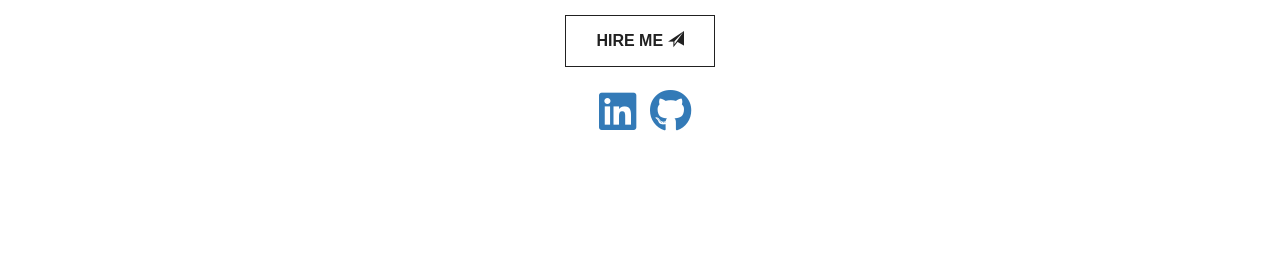
==== commit fc9edbad: "pushing resume and title change" ====
--- a/index.html
+++ b/index.html
@@ -7,7 +7,7 @@
     <meta http-equiv="Content-Type" content="text/html; charset=utf-8">
     <meta http-equiv="X-UA-Compatible" content="IE=edge">
 
-    <title>PortfolioPerfect</title>
+    <title>Trae McNabb</title>
 
     <meta name="description" content="">
     <meta name="author" content="">
@@ -109,7 +109,7 @@
                         <h2>About</h2>
                         <img src="assets/img/lines.svg" class="img-lines" alt="lines">
                         <p>My name is Trae McNabb. I am 28 years old, and I have been married to the love of my life Chelsie Mcnabb for the past 9 years. We have two beautiful kids together, our son named Jet, and our daughter named Nova. For the past 5 years, I have been a manager for the largest Apple Retailer in Northern America. I am now focusing all my time on being a full stack developer and being the best husband and father I can!</p>
-                        <a href="http://www.grad.illinois.edu/sites/default/files/pdfs/cvsamples.pdf" class="btn btn-fill" target="_blank" download>Download my cv</a>
+                        <a href="./assets/img/Resume.pdf" class="btn btn-fill" target="_blank" download>Download my cv</a>
                     </div>
                 </div>
             </div>
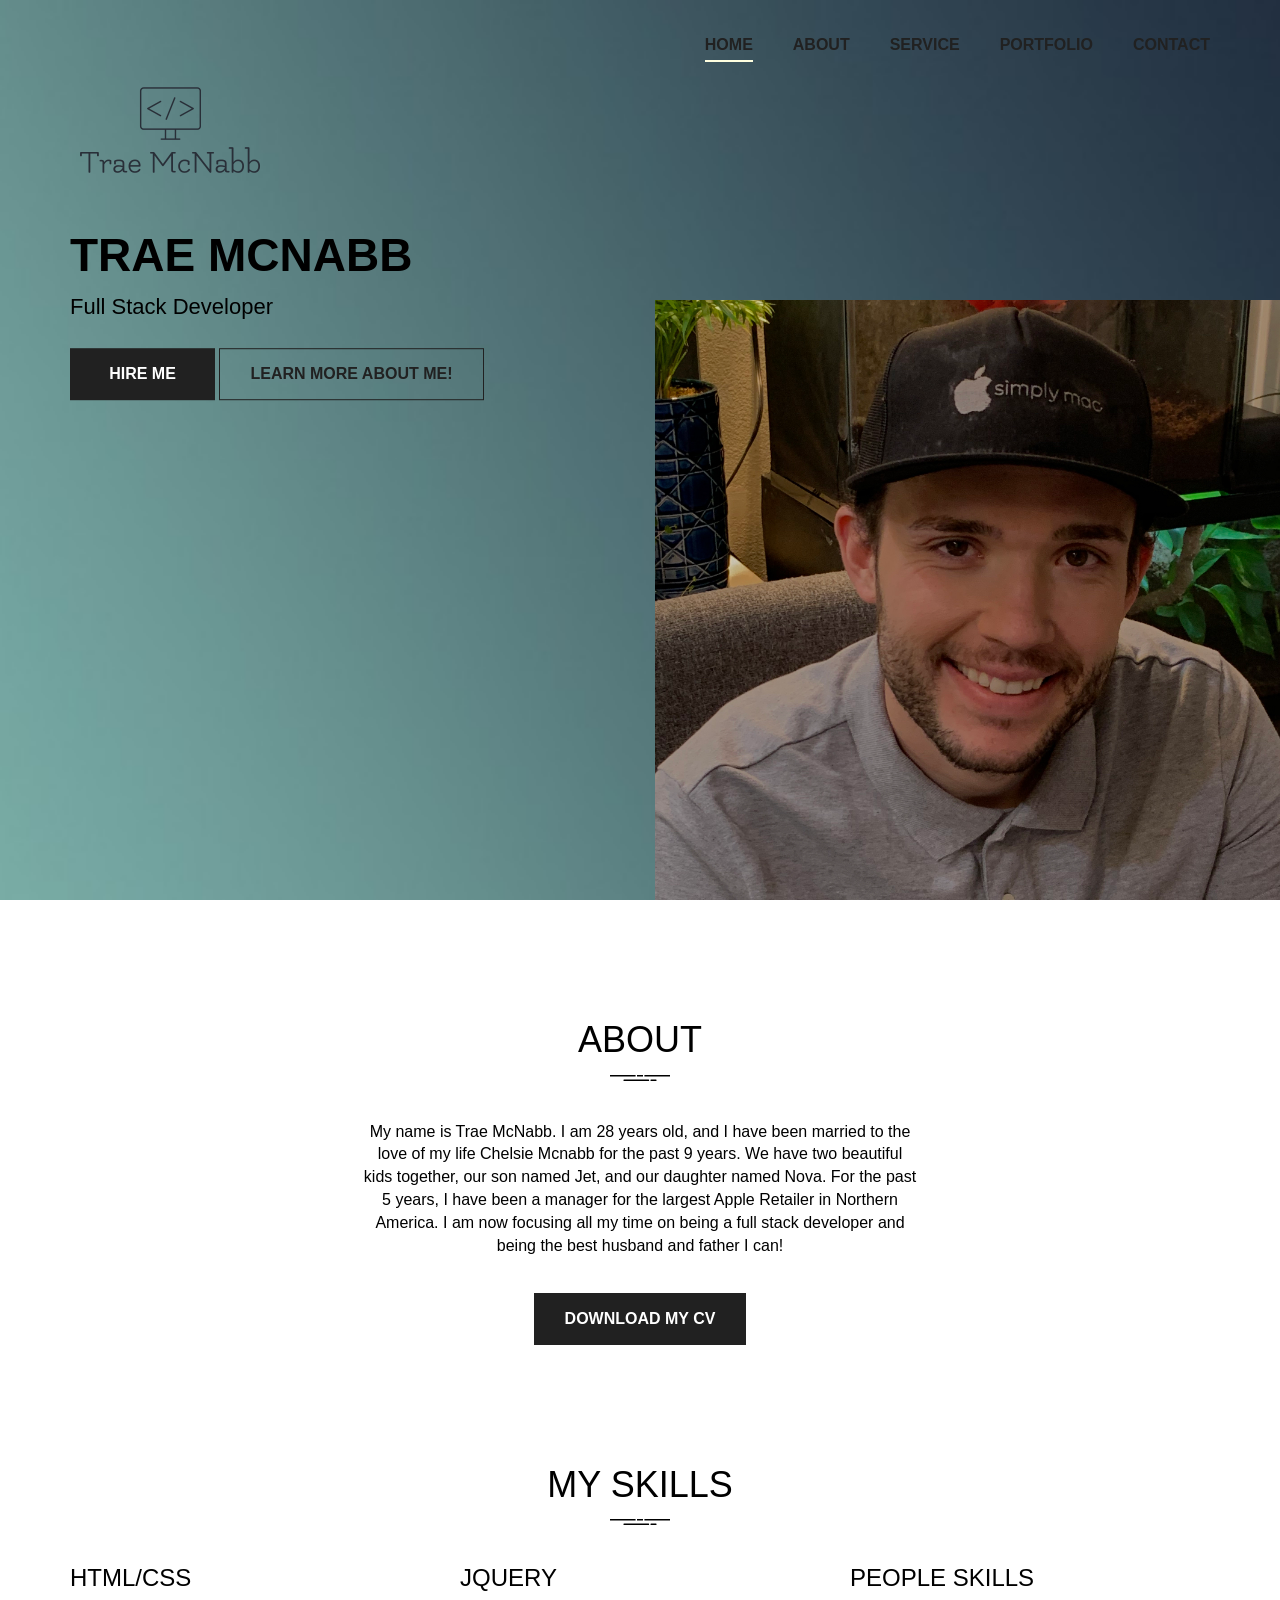
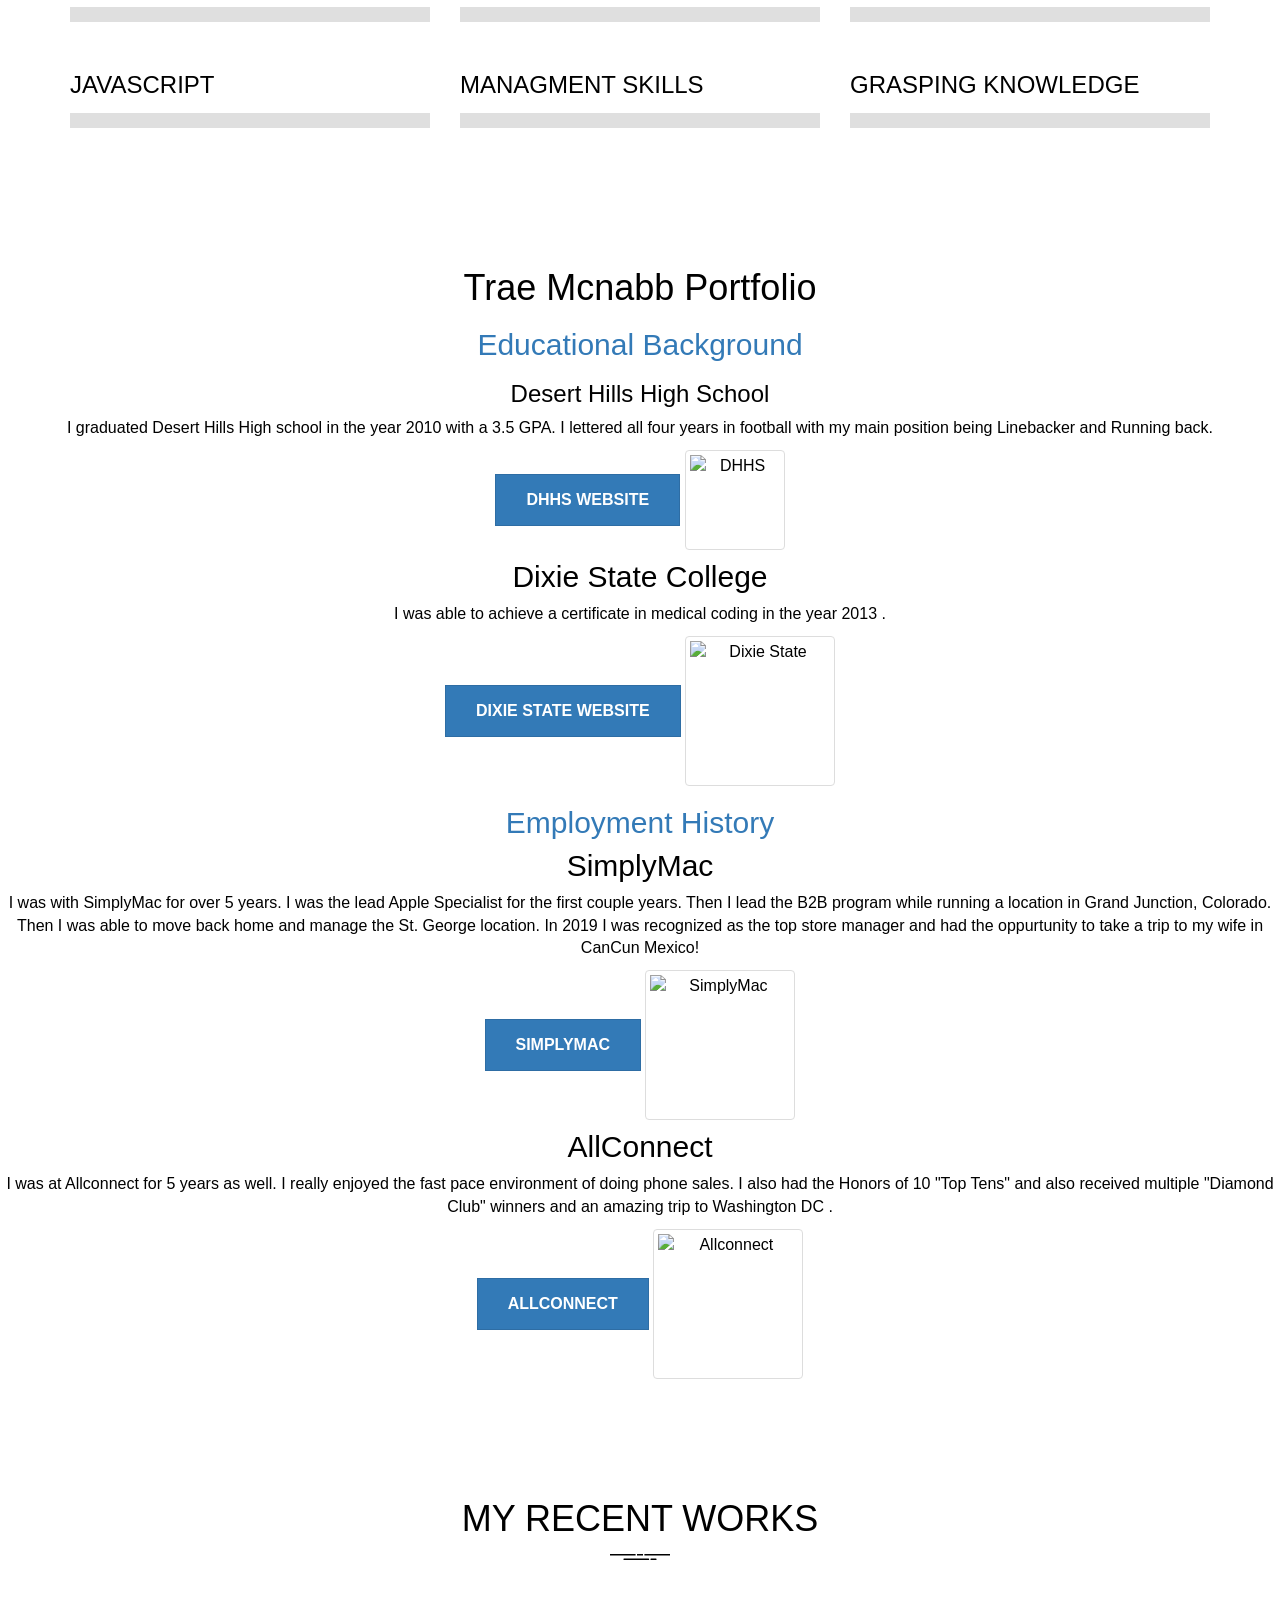
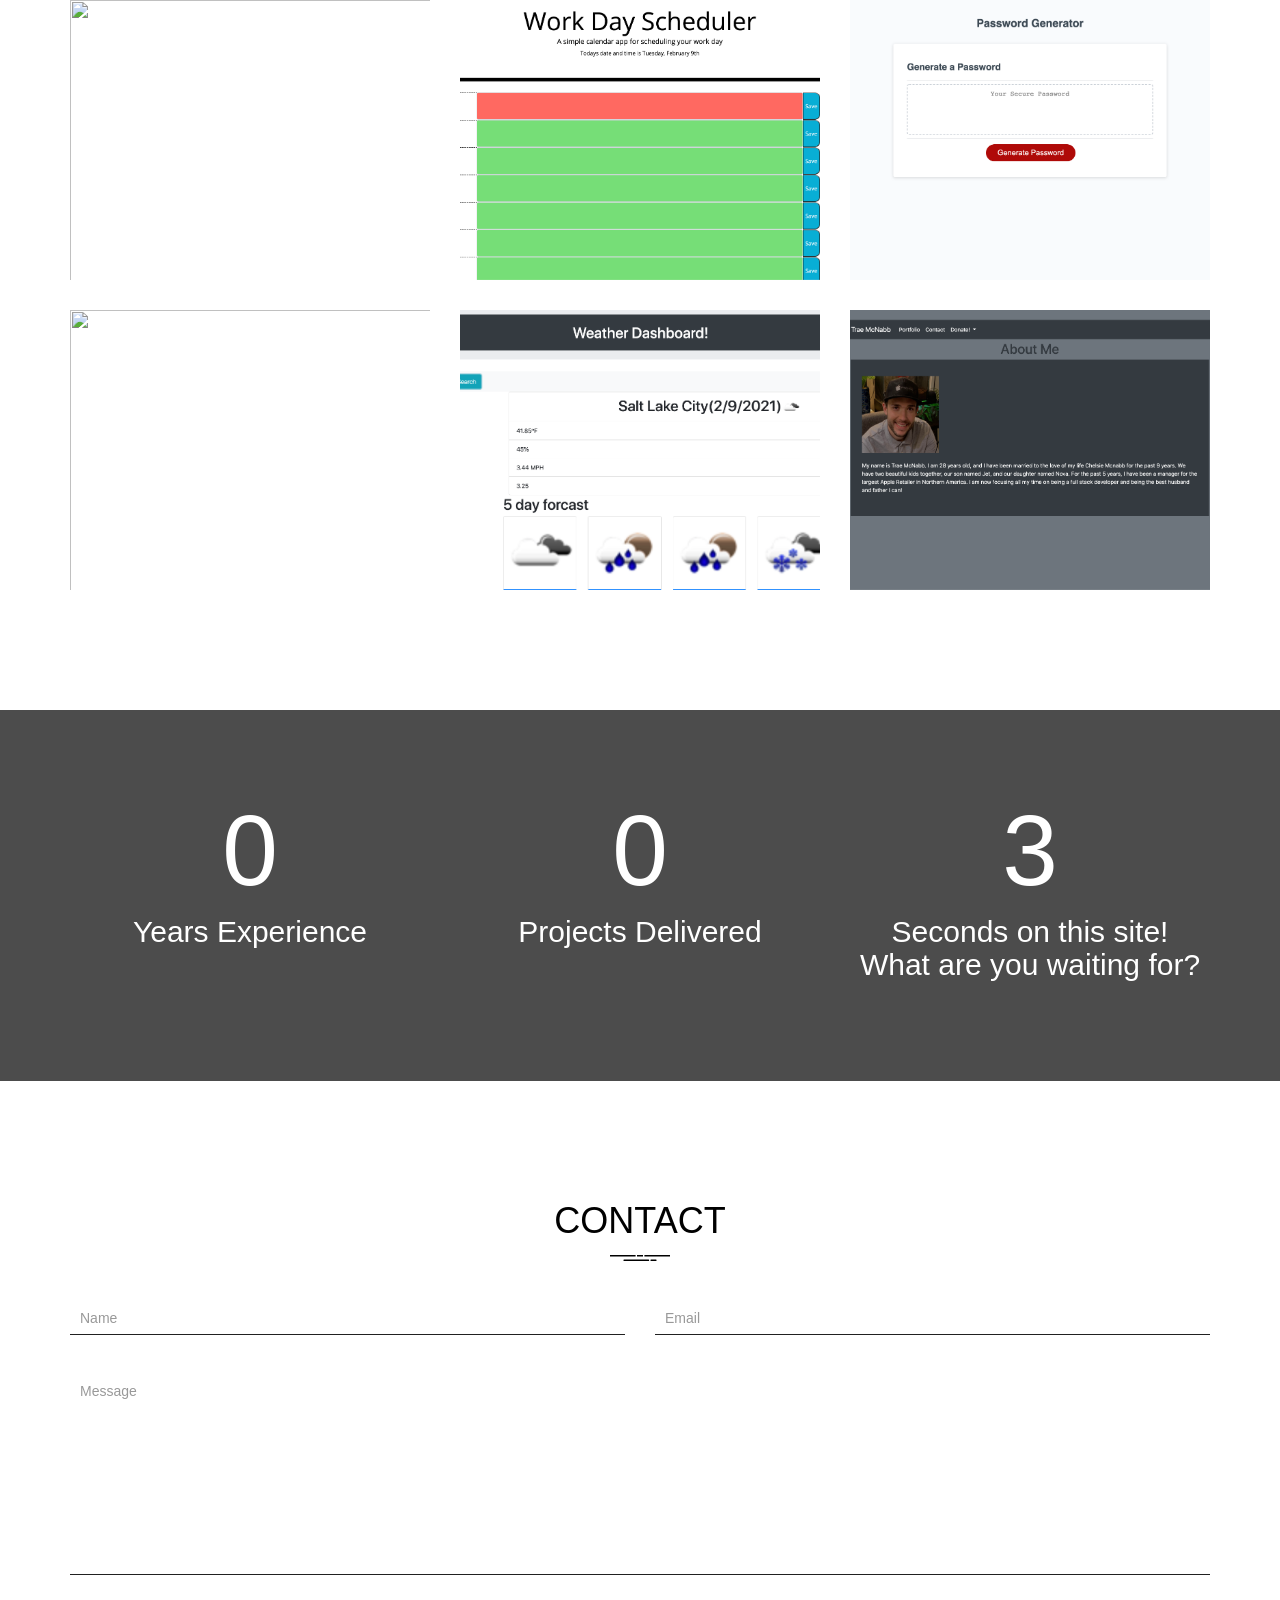
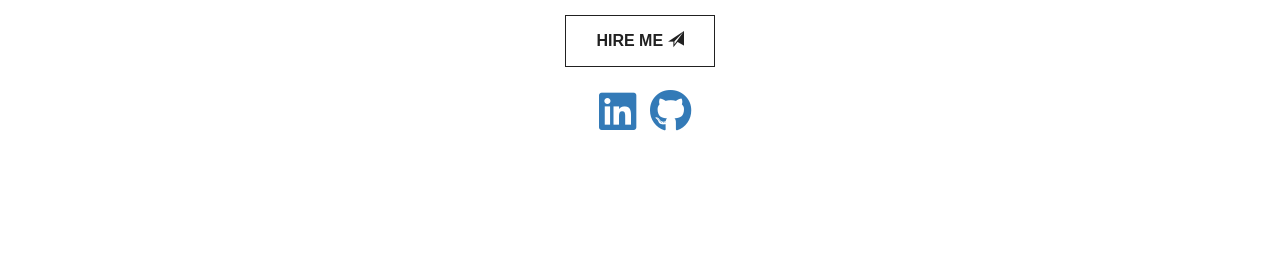
==== commit 20e3d722: "commiting burger app" ====
--- a/index.html
+++ b/index.html
@@ -260,9 +260,9 @@
                     </div>
                     <div class="col-md-4 col-xs-6">
                         <div class="portfolio-item">
-                            <img src="assets/img/quiz.png" class="img-res" alt="">
-                            <div class="portfolio-item-info">
-                                <h4>Java Script Quiz</h4>
+                            <img src="assets/img/burger.jpg" class="img-res" alt="">
+                            <div class="portfolio-item-info">
+                                <h4>Devour burger!</h4>
                                 <a href="#" data-toggle="modal" data-target="#portfolioItem4"><span class="glyphicon glyphicon-eye-open"></span></a>
                                 <a href="#"><span class="glyphicon glyphicon-link"></span></a>
                             </div><!-- /.portfolio-item-info -->
@@ -420,10 +420,10 @@
         <div class="modal-content">
           <div class="modal-header">
             <a class="close" data-dismiss="modal"><span class="glyphicon glyphicon-remove"></span></a>
-            <img class="img-res" src="assets/img/quiz.png" alt="">
-          </div>
-          <div class="modal-body">
-            <h4 class="modal-title">JavaScript Quiz</h4>
+            <img class="img-res" src="assets/img/burger.jpg" alt="">
+          </div>
+          <div class="modal-body">
+            <h4 class="modal-title">Devour Burger</h4>
           </div>
           <div class="modal-footer">
             <a href="https://trae1357.github.io/quiz/" class="btn btn-fill">Visit Page</a>
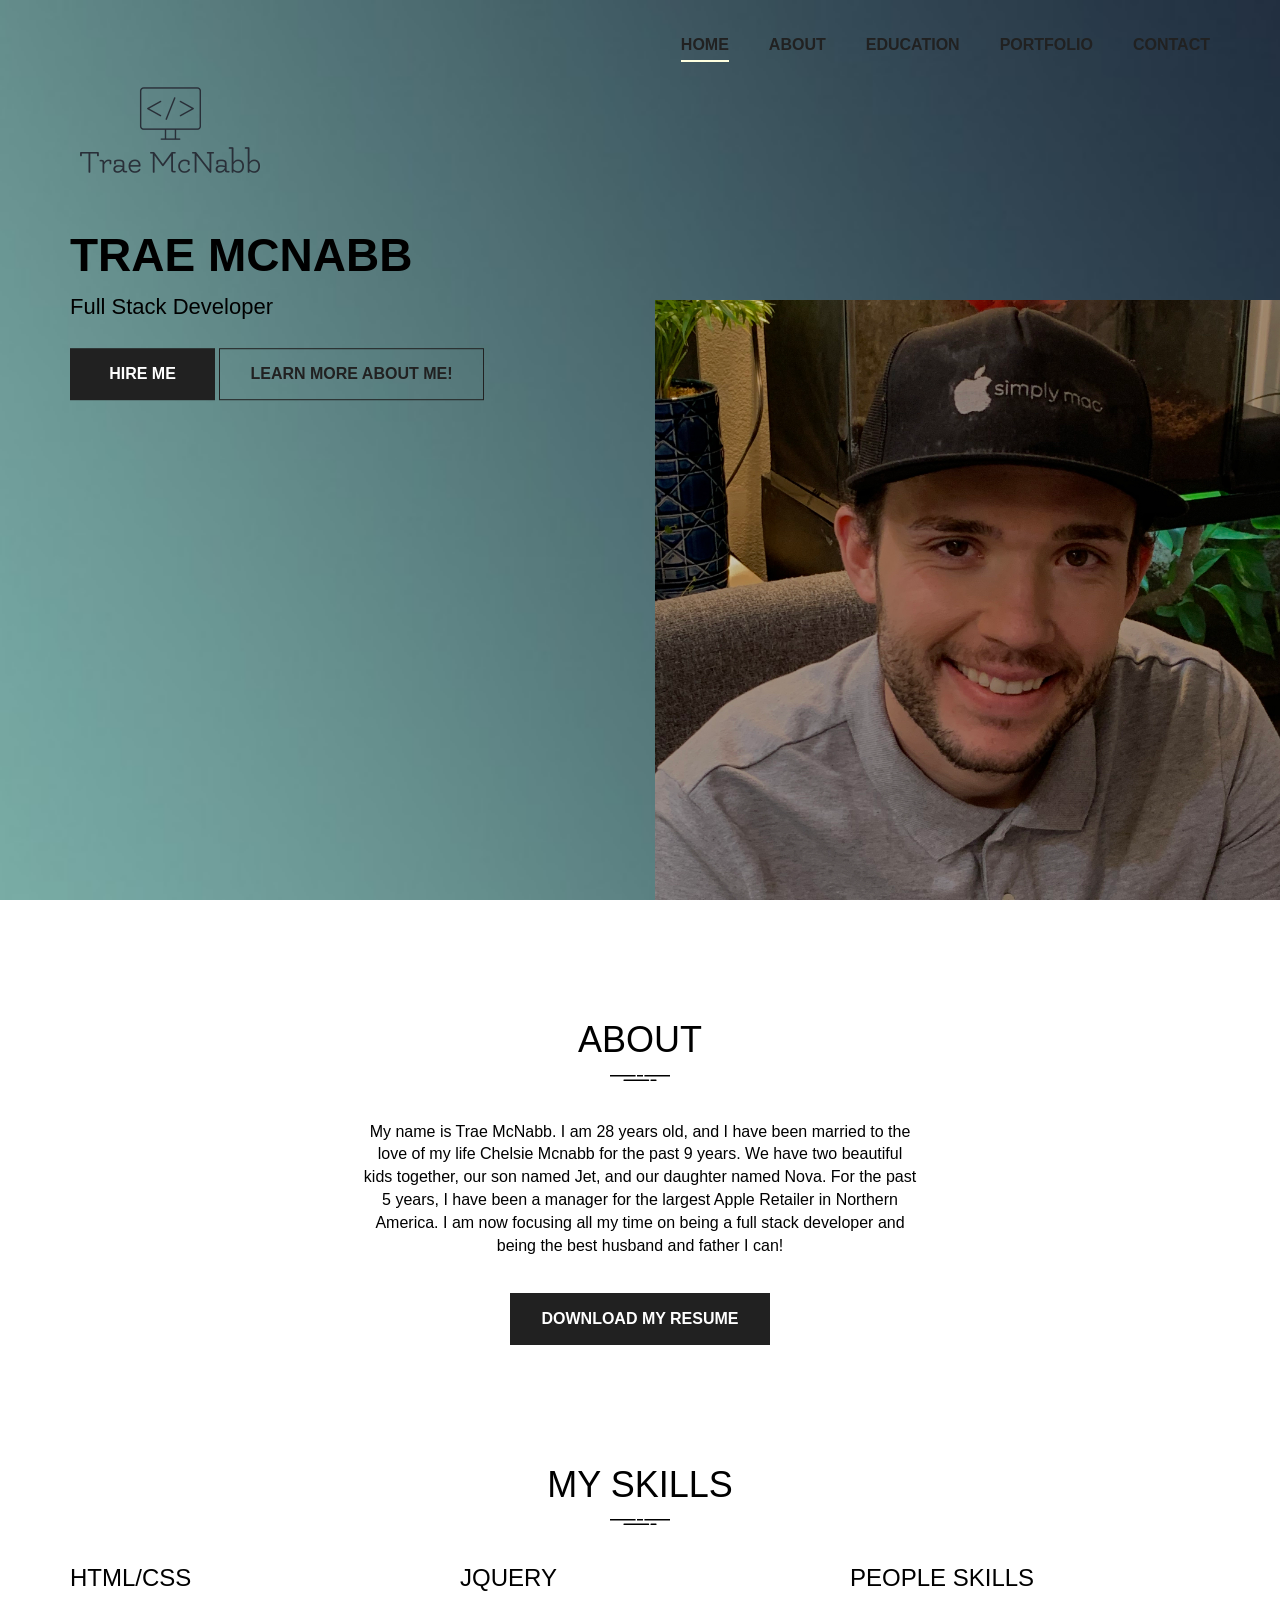
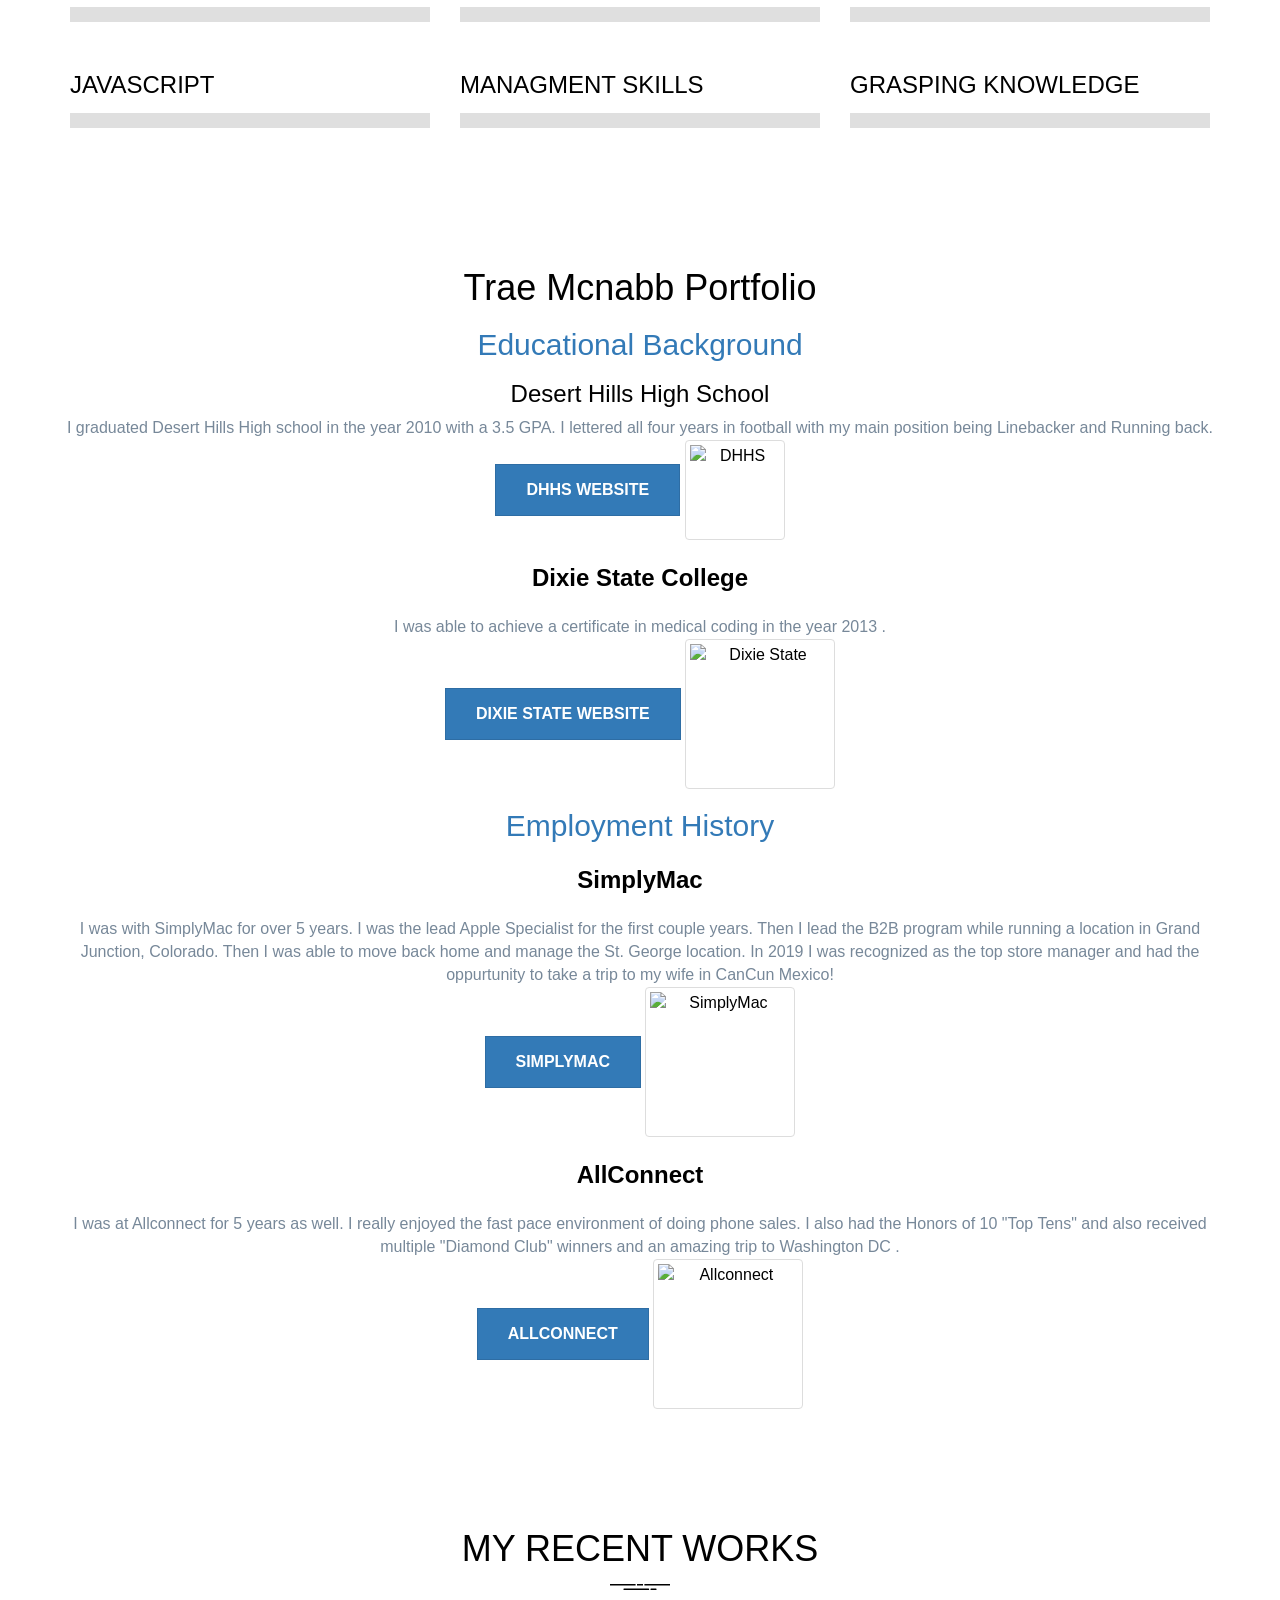
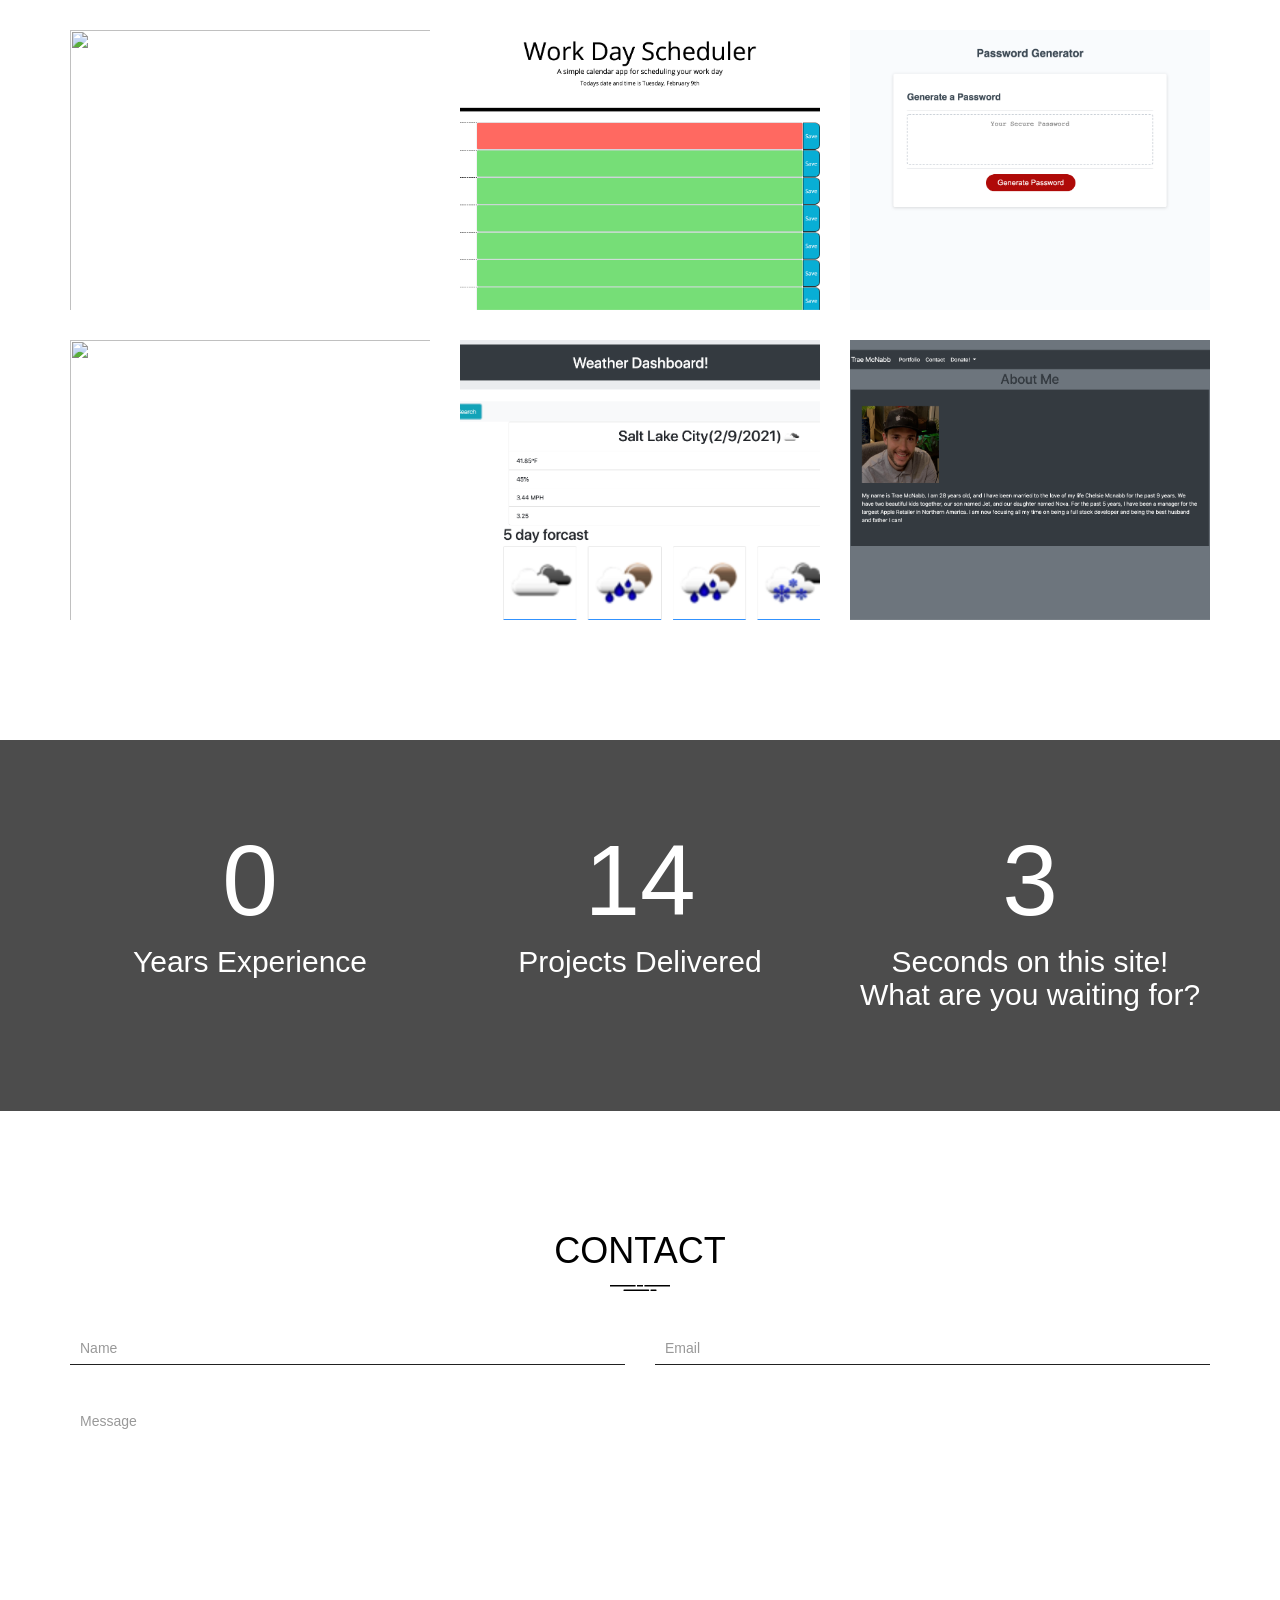
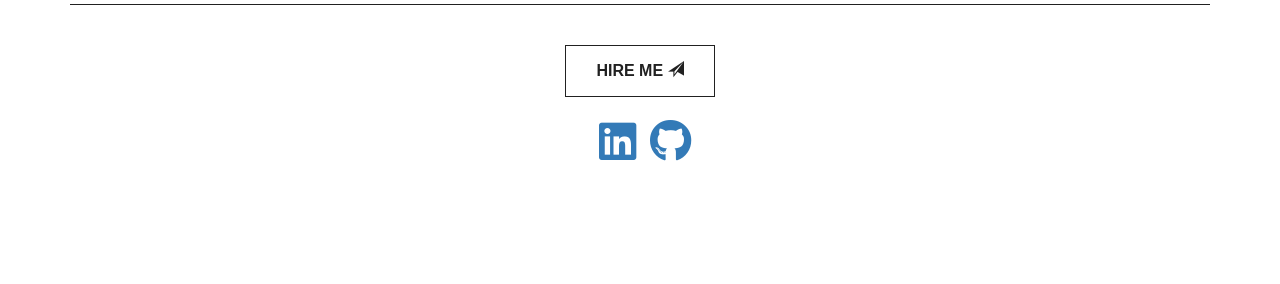
==== commit bf478a8a: "Updating my Resume, some color, my education, and the 'slider' to work" ====
--- a/index.html
+++ b/index.html
@@ -34,7 +34,8 @@
     <!-- Custom styles for this template -->
     <link href="assets/css/style.css" rel="stylesheet">
     <link href="assets/css/responsive.css" rel="stylesheet">
-    <link rel="stylesheet" href="https://cdnjs.cloudflare.com/ajax/libs/font-awesome/5.15.2/css/all.min.css" integrity="sha512-HK5fgLBL+xu6dm/Ii3z4xhlSUyZgTT9tuc/hSrtw6uzJOvgRr2a9jyxxT1ely+B+xFAmJKVSTbpM/CuL7qxO8w==" crossorigin="anonymous" />
+    <link rel="stylesheet" href="https://cdnjs.cloudflare.com/ajax/libs/font-awesome/5.15
+    .2/css/all.min.css" integrity="sha512-HK5fgLBL+xu6dm/Ii3z4xhlSUyZgTT9tuc/hSrtw6uzJOvgRr2a9jyxxT1ely+B+xFAmJKVSTbpM/CuL7qxO8w==" crossorigin="anonymous" />
 
     <!-- HTML5 shim and Respond.js IE8 support of HTML5 elements and media queries -->
     <!--[if lt IE 9]>
@@ -66,7 +67,7 @@
 
                         <li class="page-scroll"><a href="#hero">Home</a></li>
                         <li class="page-scroll"><a href="#about">About</a></li>
-                        <li class="page-scroll"><a href="#service">Service</a></li>
+                        <li class="page-scroll"><a href="#service">Education</a></li>
                         <li class="page-scroll"><a href="#portfolio">Portfolio</a></li>
                         <li class="page-scroll"><a href="#contact">Contact</a></li>
                         
@@ -109,7 +110,7 @@
                         <h2>About</h2>
                         <img src="assets/img/lines.svg" class="img-lines" alt="lines">
                         <p>My name is Trae McNabb. I am 28 years old, and I have been married to the love of my life Chelsie Mcnabb for the past 9 years. We have two beautiful kids together, our son named Jet, and our daughter named Nova. For the past 5 years, I have been a manager for the largest Apple Retailer in Northern America. I am now focusing all my time on being a full stack developer and being the best husband and father I can!</p>
-                        <a href="./assets/img/Resume.pdf" class="btn btn-fill" target="_blank" download>Download my cv</a>
+                        <a href="./assets/img/Resume.pdf" class="btn btn-fill" target="_blank" download>Download my resume</a>
                     </div>
                 </div>
             </div>
@@ -167,6 +168,10 @@
                 </div>
             </div>
         </section><!-- /.secton-skills -->
+       <div id="service" class="service">
+        <div class="container">
+            <div class="row">
+
 
         <h1 class="text-center">Trae Mcnabb Portfolio</h1>
         <div class="card text-center">
@@ -219,6 +224,9 @@
           </div>
         </div>
       </div>
+    </div>
+  </div>
+</div>
         </section><!-- /.secton-services -->
 
         <section id="portfolio" class="site-section section-portfolio">
@@ -300,7 +308,7 @@
                         <h4>Years Experience</h4>
                     </div>
                     <div class="col-sm-4 col-xs-12">
-                        <p class="counter start" data-to="10" data-speed="2000">0</p>       
+                        <p class="counter start" data-to="32" data-speed="2000">32</p>       
                         <h4>Projects Delivered</h4>      
                     </div>
                     <div class="col-sm-4 col-xs-12">
--- a/assets/css/responsive.css
+++ b/assets/css/responsive.css
@@ -177,7 +177,7 @@
 	.navbar-toggle .icon-bar {
 		height: 1px;
 		width: 30px;
-	    background-color: #212121;
+	    background-color: blue;
 	    -webkit-transition: all 0.3s;
 	    -moz-transition: all 0.3s;
 	    -ms-transition: all 0.3s;
